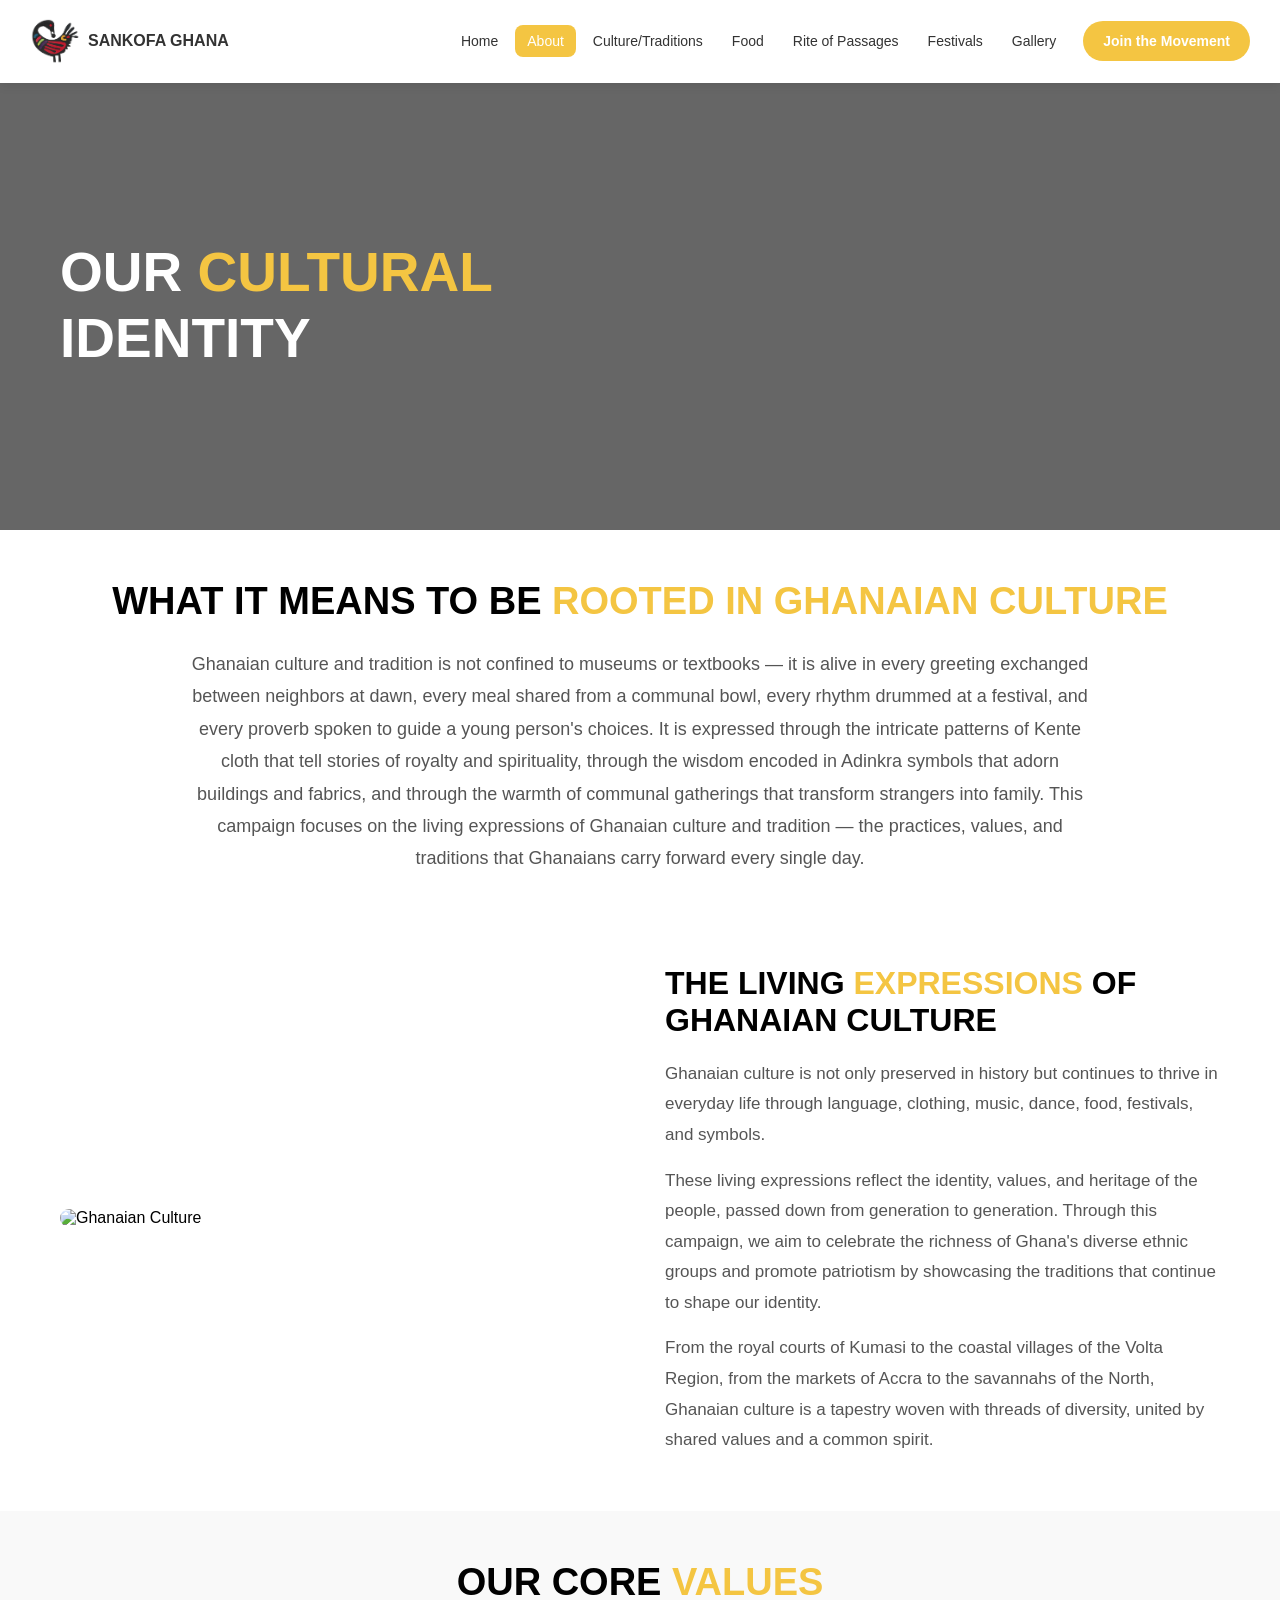
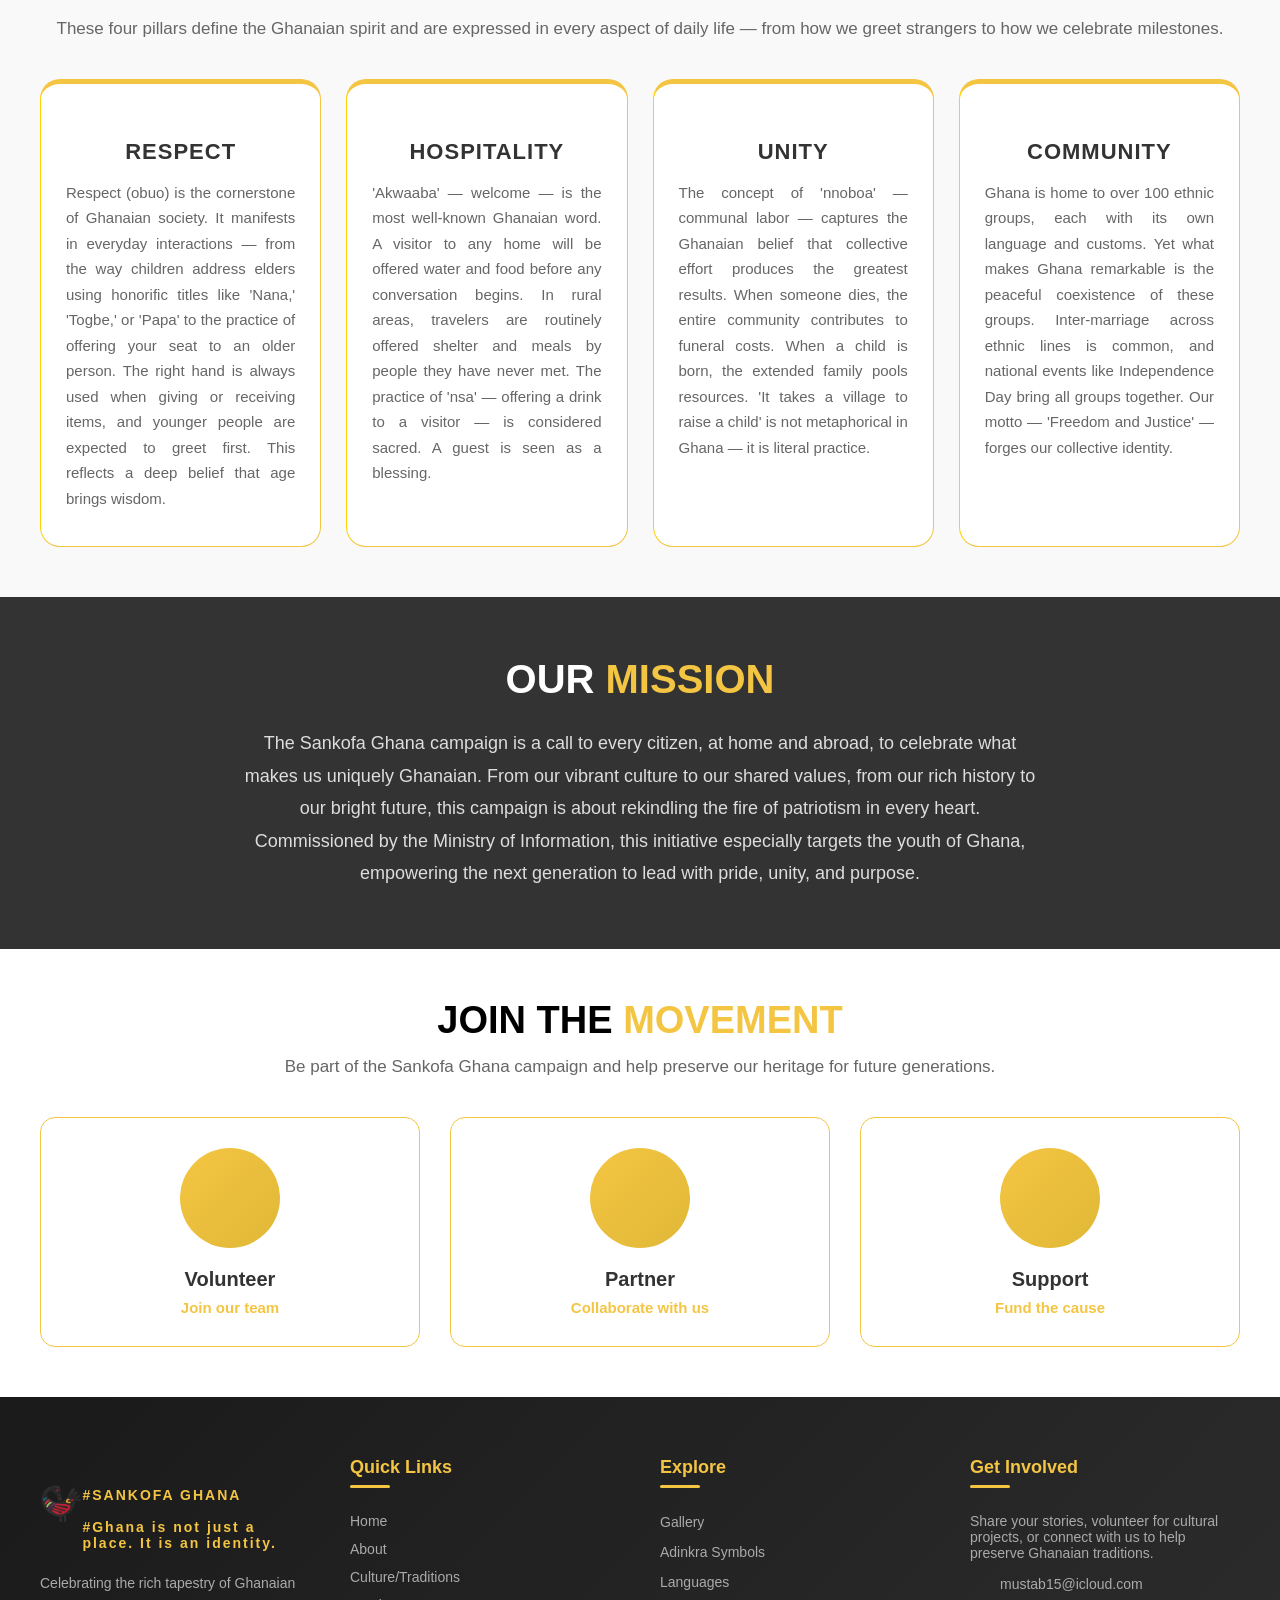
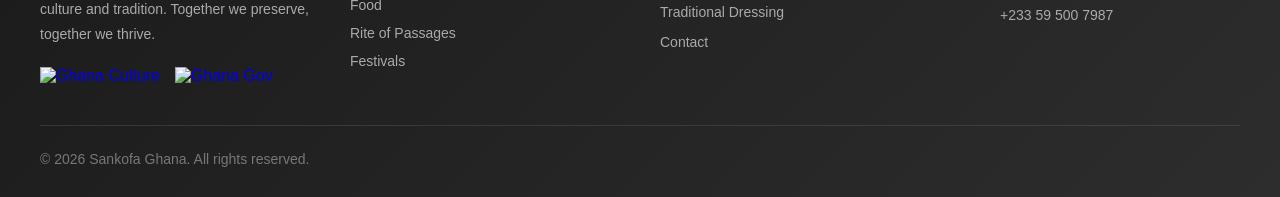
==== mustabpearson/about.html @ 35c7aae7 "Add files via upload" ====
<!DOCTYPE html>
<html lang="en">
<head>
    <meta charset="UTF-8">
    <meta name="viewport" content="width=device-width, initial-scale=1.0">
    <title>About - Sankofa Ghana</title>
    <link rel="stylesheet" href="style.css">
    <link rel="shortcut icon" href="https://micahmandesign.com/wp-content/uploads/2019/06/thebrandghcolblackstar-copy.jpg" type="image/x-icon">
    <link rel="stylesheet" href="https://cdnjs.cloudflare.com/ajax/libs/font-awesome/7.0.1/css/all.min.css" integrity="sha512-2SwdPD6INVrV_lHTZbO2nodKhrnDdJK9/kg2XD1r9uGqPo1cUbujc+IYdlYdEErWNu69gVcYgdxlmVmzTWnetw==" crossorigin="anonymous" referrerpolicy="no-referrer" />
    <style>
    </style>
</head>
<body>
    <div class="maiinn">
        <header class="navbar">
            <div class="logo">
                <a href="index.html">
                    <div class="logoimg">
                        <img src="images/Sankofa-removebg-preview.png" alt="" height="50px" width="50px"> 
                    </div>
                </a>
                <div class="logoname">
                    <h5>SANKOFA GHANA</h5>
                </div>
            </div>
            <div class="hamburger" onclick="toggleMenu()">
                <span></span>
                <span></span>
                <span></span>
            </div>
            <nav id="nav-menu">
                <a href="index.html">Home</a>
                <a href="about.html">About</a>
                <div class="dropdown">
                    <a href="/culture.html" class="dropbtn" onclick="toggleDropdown()">Culture/Traditions</a>
                    <!-- <a href="culture.html" class="dropbtn"onclick="toggleDropdown(event)">Culture/Traditions ▾</a> -->
                    
                    <div class="dropdown-content">
                        <a href="symbols.html">Symbolism & Arts</a>
                        <a href="lang.html">Language & Communication</a>
                        <a href="music.html">Performing Arts</a>
                        <a href="dressing.html">Traditional Dressing</a>
                    </div>
                </div>
                <a href="food.html">Food</a>
                <!-- <a href="rites.html">Rite of Passages</a> -->
                <a href="rites.html">Rite of Passages</a>
                <a href="festivals.html">Festivals</a>
                <a href="gallery.html">Gallery</a>
                <!-- <a href="contact.html">Contact</a> -->
                <a href="contact.html" class="nav-btn">Join the Movement</a>
            </nav>
        </header>
    </div>

    <section class="about-hero-section">
        <div>
            <h1>OUR <span>CULTURAL</span><br>IDENTITY</h1>
        </div>
    </section>

    <section class="about-intro">
        <h1>WHAT IT MEANS TO BE <span>ROOTED IN GHANAIAN CULTURE</span></h1>
        <p>Ghanaian culture and tradition is not confined to museums or textbooks — it is alive in every greeting exchanged between neighbors at dawn, every meal shared from a communal bowl, every rhythm drummed at a festival, and every proverb spoken to guide a young person's choices. It is expressed through the intricate patterns of Kente cloth that tell stories of royalty and spirituality, through the wisdom encoded in Adinkra symbols that adorn buildings and fabrics, and through the warmth of communal gatherings that transform strangers into family. This campaign focuses on the living expressions of Ghanaian culture and tradition — the practices, values, and traditions that Ghanaians carry forward every single day.</p>
    </section>

    <section class="about-section">
        <div class="about-section-img">
            <img src="https://i.pinimg.com/1200x/21/7e/c6/217ec6be988486e1b277c424a03be944.jpg" alt="Ghanaian Culture">
        </div>
        <div class="about-section-text">
            <h2>THE LIVING <span>EXPRESSIONS</span> OF GHANAIAN CULTURE</h2>
            <p>Ghanaian culture is not only preserved in history but continues to thrive in everyday life through language, clothing, music, dance, food, festivals, and symbols.</p>
            <p>These living expressions reflect the identity, values, and heritage of the people, passed down from generation to generation. Through this campaign, we aim to celebrate the richness of Ghana's diverse ethnic groups and promote patriotism by showcasing the traditions that continue to shape our identity.</p>
            <p>From the royal courts of Kumasi to the coastal villages of the Volta Region, from the markets of Accra to the savannahs of the North, Ghanaian culture is a tapestry woven with threads of diversity, united by shared values and a common spirit.</p>
        </div>
    </section>

    <section class="values-section">
        <div class="values-header">
            <h1>OUR CORE <span>VALUES</span></h1>
            <p>These four pillars define the Ghanaian spirit and are expressed in every aspect of daily life — from how we greet strangers to how we celebrate milestones.</p>
        </div>
        <div class="values-grid">
            <div class="value-card">
                <i class="fa-solid fa-hand-sparkles"></i>
                <h3>RESPECT</h3>
                <p>Respect (obuo) is the cornerstone of Ghanaian society. It manifests in everyday interactions — from the way children address elders using honorific titles like 'Nana,' 'Togbe,' or 'Papa' to the practice of offering your seat to an older person. The right hand is always used when giving or receiving items, and younger people are expected to greet first. This reflects a deep belief that age brings wisdom.</p>
            </div>
            <div class="value-card">
                <i class="fa-solid fa-heart"></i>
                <h3>HOSPITALITY</h3>
                <p>'Akwaaba' — welcome — is the most well-known Ghanaian word. A visitor to any home will be offered water and food before any conversation begins. In rural areas, travelers are routinely offered shelter and meals by people they have never met. The practice of 'nsa' — offering a drink to a visitor — is considered sacred. A guest is seen as a blessing.</p>
            </div>
            <div class="value-card">
                <i class="fa-solid fa-people-group"></i>
                <h3>UNITY</h3>
                <p>The concept of 'nnoboa' — communal labor — captures the Ghanaian belief that collective effort produces the greatest results. When someone dies, the entire community contributes to funeral costs. When a child is born, the extended family pools resources. 'It takes a village to raise a child' is not metaphorical in Ghana — it is literal practice.</p>
            </div>
            <div class="value-card">
                <i class="fa-solid fa-earth-africa"></i>
                <h3>COMMUNITY</h3>
                <p>Ghana is home to over 100 ethnic groups, each with its own language and customs. Yet what makes Ghana remarkable is the peaceful coexistence of these groups. Inter-marriage across ethnic lines is common, and national events like Independence Day bring all groups together. Our motto — 'Freedom and Justice' — forges our collective identity.</p>
            </div>
        </div>
    </section>

    <section class="mission-section">
        <h1>OUR <span>MISSION</span></h1>
        <p>The Sankofa Ghana campaign is a call to every citizen, at home and abroad, to celebrate what makes us uniquely Ghanaian. From our vibrant culture to our shared values, from our rich history to our bright future, this campaign is about rekindling the fire of patriotism in every heart. Commissioned by the Ministry of Information, this initiative especially targets the youth of Ghana, empowering the next generation to lead with pride, unity, and purpose.</p>
    </section>

    <section class="team-section">
        <h1>JOIN THE <span>MOVEMENT</span></h1>
        <p>Be part of the Sankofa Ghana campaign and help preserve our heritage for future generations.</p>
        <div class="team-grid">
            <div class="team-card">
                <div class="card-icon"><i class="fa-solid fa-hand-holding-heart"></i></div>
                <h3>Volunteer</h3>
                <p>Join our team</p>
            </div>
            <div class="team-card">
                <div class="card-icon"><i class="fa-solid fa-handshake"></i></div>
                <h3>Partner</h3>
                <p>Collaborate with us</p>
            </div>
            <div class="team-card">
                <div class="card-icon"><i class="fa-solid fa-donate"></i></div>
                <h3>Support</h3>
                <p>Fund the cause</p>
            </div>
        </div>
    </section>


<footer>
    <div class="footer-container">
        <div class="footer-brand">
<div class="logo-section">
                <img src="images/Sankofa-removebg-preview.png" alt="Sankofa Ghana">
           
                   <h4 class="hashtag">#SANKOFA GHANA <br> <br>#Ghana is not just a place. It is an identity.</h4>
            </div>
            <p>Celebrating the rich tapestry of Ghanaian culture and tradition. Together we preserve, together we thrive.</p>
            <div class="footer-gov-logos">
                <a href="https://ghanaculture.gov.gh/" target="_blank">
                    <img src="https://ghanaculture.gov.gh/wp-content/uploads/2024/07/logo-demo.png" height="40px" alt="Ghana Culture">
                </a>
                <a href="https://www.ghana.gov.gh/ministries/66ff301772/" target="_blank">
                    <img src="https://www.ghana.gov.gh/static/images/logos/gov-logo.png" height="40px" alt="Ghana Gov">
                </a>
            </div>
        </div>
        
        <div class="footer-links">
            <h4>Quick Links</h4>
            <a href="index.html">Home</a>
            <a href="about.html">About</a>
            <a href="culture.html">Culture/Traditions</a>
            <a href="food.html">Food</a>
            <a href="rites.html">Rite of Passages</a>
            <a href="festivals.html">Festivals</a>
        </div>
        
        <div class="footer-categories">
            <h4>Explore</h4>
            <ul>
                <li><a href="gallery.html">Gallery</a></li>
                <li><a href="symbols.html">Adinkra Symbols</a></li>
                <li><a href="lang.html">Languages</a></li>
                <li><a href="dressing.html">Traditional Dressing</a></li>
                <li><a href="contact.html">Contact</a></li>
            </ul>
        </div>
        
        <div class="footer-contact">
            <h4>Get Involved</h4>
            <p>Share your stories, volunteer for cultural projects, or connect with us to help preserve Ghanaian traditions.</p>
            <p><i class="fa-solid fa-envelope"></i> mustab15@icloud.com</p>
            <p><i class="fa-solid fa-phone"></i> +233 59 500 7987</p>
          
        </div>
    </div>
    
    <div class="footer-bottom">
        <p align="">&copy; 2026 Sankofa Ghana. All rights reserved.</p>
   
    </div>
</footer>
    <script>
function toggleMenu() {
        var nav = document.getElementById('nav-menu');
        nav.classList.toggle('active');
    }
    
    function toggleDropdown(event) {
        event.preventDefault();
        event.stopPropagation();
        var dropdown = event.currentTarget.parentElement;
        dropdown.classList.toggle('active');
    }
    
    document.addEventListener('DOMContentLoaded', function() {
        var currentPage = window.location.pathname.split('/').pop() || 'index.html';
        var navLinks = document.querySelectorAll('#nav-menu a');
        
        navLinks.forEach(function(link) {
            var href = link.getAttribute('href');
            if (href === currentPage || (currentPage === '' && href === 'index.html')) {
                link.classList.add('active');
            }
        });
    });
</script>
</body>
</html>
---- mustabpearson/style.css ----
* {
  margin: 0;
  padding: 0;
  scroll-behavior: smooth;
  box-sizing: border-box;
  font-family: Arial, sans-serif;
  text-decoration: none;
  ;
}

html, body {
    max-width: 100%;
    overflow-x: hidden;
}

a:hover {
    color: #f4c542;
}

.dish-card:hover, .tradition-card:hover, .modern-card:hover, .gallery-item:hover, .lang-card:hover, .goal-card:hover, .value-card:hover, .symbol-card:hover, .dance-card:hover, .patriotism-card:hover, .festival-card:hover, .rite-card:hover, .food-card:hover {
    border-color: #f4c542 !important;
    box-shadow: 0 8px 25px rgba(244, 197, 66, 0.4) !important;
    transform: translateY(-5px);
}

@keyframes fadeInUp {
    from {
        opacity: 0;
        transform: translateY(40px);
    }
    to {
        opacity: 1;
        transform: translateY(0);
    }
}

@keyframes fadeInLeft {
    from {
        opacity: 0;
        transform: translateX(-40px);
    }
    to {
        opacity: 1;
        transform: translateX(0);
    }
}

@keyframes fadeInRight {
    from {
        opacity: 0;
        transform: translateX(40px);
    }
    to {
        opacity: 1;
        transform: translateX(0);
    }
}

@keyframes fadeIn {
    from { opacity: 0; }
    to { opacity: 1; }
}

@keyframes scaleIn {
    from {
        opacity: 0;
        transform: scale(0.9);
    }
    to {
        opacity: 1;
        transform: scale(1);
    }
}

.animate-fade-in-up {
    animation: fadeInUp 0.8s ease forwards;
}

.animate-fade-in-left {
    animation: fadeInLeft 0.8s ease forwards;
}

.animate-fade-in-right {
    animation: fadeInRight 0.8s ease forwards;
}

.animate-fade-in {
    animation: fadeIn 0.8s ease forwards;
}

.animate-scale-in {
    animation: scaleIn 0.6s ease forwards;
}

.delay-1 { animation-delay: 0.1s; }
.delay-2 { animation-delay: 0.2s; }
.delay-3 { animation-delay: 0.3s; }
.delay-4 { animation-delay: 0.4s; }
.delay-5 { animation-delay: 0.5s; }

html {
    scroll-behavior: smooth;
}

::selection {
    background: #f4c542;
    color: white;
}


.navbar {
  display: flex;
  position: fixed;
  z-index: 10000;
  left: 0;
  top: 0;
  width: 100%;
  justify-content: space-between;
  align-items: center;
  padding: 12px 30px;
  background: #fff;
  box-shadow: 0 2px 10px rgba(0,0,0,0.1);
  font-size: 14px;
  font-family: Arial, sans-serif;
}

.logo {
  display: flex;
  align-items: center;
  font-weight: bold;
  font-size: 18px;
}
.logoimg {
  display: flex;
  align-items: center;
}
.logoname h5 {
  margin-left: 8px;
  font-size: 16px;
  color: #333;
}

nav {
  display: flex;
  align-items: center;
  gap: 5px;
  font-family: Arial, sans-serif;
}

nav a {
  text-decoration: none;
  color: #333;
  padding: 8px 12px;
  border-radius: 8px;
  font-size: 14px;
  font-weight: 500;
  white-space: nowrap;
  transition: all 0.3s ease;
}

nav a:hover {
  background: #f4c542;
  color: white;
}

nav a.active {
  background: #f4c542;
  color: white;
}

.dropdown {
  position: relative;
  display: inline-block;
}

.dropdown-content {
  display: none;
  position: absolute;
  background-color: #fff;
  min-width: 200px;
  box-shadow: 0 8px 20px rgba(0,0,0,0.15);
  z-index: 1000;
  border-radius: 10px;
  overflow: hidden;
  top: 100%;
  left: 0;
  padding: 8px 0;
}

.dropdown-content a {
  color: #333;
  padding: 12px 20px;
  text-decoration: none;
  display: block;
  font-size: 14px;
  transition: all 0.2s ease;
}

.dropdown:hover .dropdown-content {
  display: block;
}

.dropdown-content {
  pointer-events: none;
}

.dropdown:hover .dropdown-content {
  pointer-events: auto;
}

.dropdown:hover .dropbtn {
  background: #f4c542;
  color: white;
}

.dropdown-content a:hover {
  background-color: #f4c542;
  color: white;
  padding-left: 25px;
}

.dropbtn {
  position: relative;
  z-index: 2;
}

.nav-btn {
  background: #f4c542;
  border: none;
  padding: 10px 20px;
  border-radius: 8px;
  cursor: pointer;
  font-weight: bold;
  font-size: 14px;
  transition: 0.3s;
  white-space: nowrap;
}

.nav-btn:hover {
    background: #e0b837;
    transform: translateY(-2px);
}

.hamburger {
    display: none;
    cursor: pointer;
    font-size: 24px;
    padding: 8px 12px;
    order: 3;
    color: #333;
    border-radius: 5px;
    flex-direction: column;
    gap: 4px;
    transition: background 0.3s ease;
}

.hamburger:hover {
    background: #f4c542;
}

.hamburger span {
    display: block;
    width: 25px;
    height: 3px;
    background: #333;
    border-radius: 2px;
    transition: background 0.3s ease;
}

.hamburger:hover span {
    background: white;
}

@media (max-width: 768px) {
    .hamburger {
        display: flex !important;
    }
    .navbar {
        flex-wrap: wrap;
        padding: 10px 15px;
        position: fixed !important;
    }
    .navbar .logo {
        order: 1;
    }
    .navbar .nav-btn {
        order: 2;
    }
    .navbar .hamburger {
        display: flex !important;
        order: 3;
    }
    nav {
        order: 4;
        width: 100%;
        display: none;
        flex-direction: column;
        align-items: flex-start;
        padding: 15px 0;
        position: absolute;
        top: 100%;
        left: 0;
        background: white;
        box-shadow: 0 5px 15px rgba(0,0,0,0.1);
    }
    nav.active {
        display: flex;
    }
    nav a {
        padding: 12px 0;
        width: 100%;
        font-size: 16px;
        border-bottom: 1px solid #eee;
    }
    .dropdown {
        width: 100%;
    }
    .dropdown-content {
        position: static;
        box-shadow: none;
        padding-left: 20px;
        max-height: 0;
        overflow: hidden;
        transition: max-height 0.3s ease, padding 0.3s ease;
        background: #f9f9f9;
    }
    .dropdown.active .dropdown-content {
        max-height: 500px;
        padding: 10px 15px;
    }
    .dropdown > .dropbtn {
        display: flex;
        justify-content: space-between;
        align-items: center;
        width: 100%;
        cursor: pointer;
        touch-action: manipulation;
    }
    .dropbtn {
        cursor: pointer;
        touch-action: manipulation;
        -webkit-tap-highlight-color: transparent;
    }
    }
    .dropdown-content a {
        padding: 10px 15px;
    }
    .nav-btn {
        display: inline-block;
        text-align: center;
        padding: 12px 20px;
        background: #f4c542;
        color: white;
        text-decoration: none;
        border-radius: 25px;
        font-weight: bold;
        margin-left: 10px;
    }
}

@media (max-width: 1200px) {
    .navbar {
        padding: 10px 20px;
    }
    nav a {
        font-size: 13px;
        padding: 6px 10px;
    }
    .nav-btn {
        padding: 8px 15px;
        font-size: 13px;
    }
}

@media (max-width: 992px) {
    .navbar {
        flex-wrap: wrap;
        gap: 10px;
    }
    nav {
        order: 3;
        width: 100%;
        justify-content: center;
        flex-wrap: wrap;
    }
    nav a {
        font-size: 12px;
        padding: 5px 8px;
    }
}
@media (max-width: 576px) {
    .navbar {
        flex-direction: row;
        align-items: center;
        justify-content: space-between;
        position: fixed !important;
    }
    .logo {
        margin-left: 0;
    }
    .hamburger {
        display: block;
    }
    nav {
        display: none;
        position: absolute;
        top: 60px;
        left: 0;
        width: 100%;
        background: white;
        flex-direction: column;
        padding: 15px;
        box-shadow: 0 5px 15px rgba(0,0,0,0.1);
    }
    nav.active {
        display: flex;
    }
    nav a {
        font-size: 14px;
        padding: 10px 15px;
        width: 100%;
    }
    .dropdown-content {
        position: static;
        box-shadow: none;
    }
}
.img img {
  border-radius: 40px;
  max-width: 100%;
  height: auto;
}
img {
    max-width: 100%;
    height: auto;
}
.hero {
  position: relative;
  height: 100vh;
  background:linear-gradient(rgba(0, 0, 0, 0.55), rgba(0, 0, 0, 0.55), rgba(0, 0, 0, 0.55)), url(images/gh.png) no-repeat center center/cover;
  /* display: flex; */
  align-items: center;
  
}
.two i {
 padding: 50px;

}
span {
  color: #e0b837;
}

.hero-content {
  position: relative;
  color: white;
padding-top: 250px;
  margin-left: 120px;
  opacity: 0;
  animation: mus 1s ease forwards;
  animation-delay: 1ms;
}



.hero h1 {
  font-size: 85px;
font-family: ;
  /* font-family: system-ui, -apple-system, BlinkMacSystemFont, 'Segoe UI', Roboto, Oxygen, Ubuntu, Cantarell, 'Open Sans', 'Helvetica Neue', sans-serif; */
  line-height: 1.1;
}

.hero h1 span {
  color: #f4c542;
}


.hero p {
  margin: 20px 0;
  line-height: 1.6;
  font-size: 20px;
  color: #ddd;
  width: 500px;
}

.buttons {
  margin-top: 20px;
}

.first {
  background: #f4c542;
  border: none;
  padding: 12px 22px;
  margin-right: 12px;
  border-radius: 6px;
  cursor: pointer;
  font-weight: bold;
  transition: 0.3s;
}

.first a {
  color: white !important;
  text-decoration: none;
}

.first:hover {
  background: #e0b837;
}

.second {
  background: transparent;
  border: 1px solid white;
  color: white;
  padding: 12px 30px;
  border-radius: 10px;
  cursor: pointer;
  transition: 0.3s;
}

.second:hover {
  background: white;
  color: black;
}


.hashtag {
  margin-top: 30px;
  letter-spacing: 2px;
  color: #f4c542;
  font-size: 14px;
  font-weight: bold;
}
@keyframes mus { 
    from {
        opacity: 0;
        transform: translateY(20px);
    }
    to {
        opacity: 1;
         transform: translateY(0);
    }
}

.statistics {
    background-color: black;
    height: 150px;
    padding-left: 200px;
    display: flex;
}
.statistics h1 {
     color: #f4c542;
    /* padding: 50px 90px 0 120px; */
    padding-top: 20px;
      opacity: 0;
  animation: mus 1s ease forwards;
  animation-delay: 1ms;
     font-size: 35px;
}
.statistics h3 {
    color: rgb(136, 133, 133);
    font-size: 20px;
padding: 20px 100px 0 0;
 
}
span {
    color: #f4c542;
}
#mission {
    display: flex;
   padding: 120px;
    gap: 80px;
    height: 100vh;
    margin-bottom: ;
}
.mission-container h1 {
    padding: 30px 0 0 30px;
    font-size: 40px;
      opacity: 0;
  animation: mus 1s ease forwards;
  animation-delay: 1ms;
}
.mission-container p  {
    width: 500px;
   padding: 30px 0 0 30px;
   font-weight: lighter;
   color: rgb(122, 120, 120);
   font-size: 20px;
}
.mission-container span {
  color: #f4c542;
}


.statistic {
  background: #f4c54222;
  backdrop-filter: blur(5px);
  -webkit-backdrop-filter: blur(5px);
    height: 250px;
    padding-left: 200px;
    display: flex;
    border: 1px solid #9d7800;
    padding-top: ;
}

.statistic img {
    padding-top: 80px;
      padding-left: 65px;
}
.statistic h1 {
     color: #f4c542;
    /* padding: 50px 90px 0 120px; */
    padding-top: 10px;
color: black;
  padding-left: 45px;
     font-size: 20px;
}
.statistic h3 {
    color: rgb(136, 133, 133);
    font-size: 15px;
padding: 20px 100px 0 0;
 
}
#about {
  height: 90vh;
position: relative;
top: 50px;
 
  font-size: 20px;
}
#explore h1 {
  padding: 25px;
}
#explore p {
  color: rgb(79, 76, 76);
}
.imgabout {
  height: 300px;
}
.imgabout h1 {
  padding-top: 60px;
}

.imgabout h1 {
  /* padding-top: 120px; */
  padding-top: 90px;

  
  
}

 .linee {
       position: relative;
        top: 10px;
        border-radius: 10px;
        left: 40%;
 height: 0px;
        width: 200px;
  border: 4px solid; 
  border-image: linear-gradient(to right, #f31828, #ffd100, #006b3f) 1;
}
 .line {
       position: relative;
        top: 10px;
        border-radius: 10px;
        left: 42%;
 height: 0px;
        width: 200px;
  border: 4px solid; 
  border-image: linear-gradient(to right, #f31828, #ffd100, #006b3f) 1;
}
.aboutcontent {
  padding: 70px;
  padding-left: 100px;
  gap: 30px;
  display: flex;
}
.firstbox p {padding: 10px;
  width: 600px;
  font-size: 18px;
}
.firstbox h1 {
  padding: 20px;
}

.statisti {
    background-color: black;
    height: 190px;
    position: relative;
    top: 50px;
    bottom: 450px;
    padding-left: 200px;
    margin-bottom: 20px;
    display: flex;

}
.statisti h1 {
     color: #f4c542;
    /* padding: 50px 90px 0 120px; */
    padding-top: 60px;
    padding-left: 0px;
      opacity: 0;
  animation: mus 1s ease forwards;
  animation-delay: 1ms;
     font-size: 20px;
}
.statisti h3 {
    color: rgb(136, 133, 133);
    font-size: 20px;
padding: 20px 120px 0 0;

 
}
.imgabout h1 {
  
}
.imgabout p {
  padding: 20px;
  margin-bottom: 20px;
}


.goals-container {
  display: grid;
  grid-template-columns: repeat(3, 1fr);
  gap: 25px;
 margin-left: 40px;
 margin-right: 30px;
 margin-bottom: 130px;
}


.goal-card {
 
  background: #ffffff;
  padding: 20px;
  border-radius: 12px;
  border: 1px solid #e0b837;
  transition: all 0.3s ease;
}


.goal-card:hover {
  transform: translateY(-8px);
  background-color: #ddaf2f32;
  backdrop-filter: blur(10px);
  -webkit-backdrop-filter: (10px);
}


.icon {
  width: 45px;
  height: 45px;
  border-radius: 10px;
  display: flex;
  align-items: center;
  justify-content: center;
  font-size: 20px;
  margin-bottom: 15px;
  margin-left: 40px;
  
}


.icon.red {
  background: rgba(200, 16, 46, 0.1);
  color: #C8102E;
}

.icon.green {
  background: rgba(0, 107, 63, 0.1);
  color: #006B3F;
}

.icon.gold {
   background: rgba(0, 107, 63, 0.1);
  color: #b89600;
}

.goal-card h3 {
  font-size: 20px;
  margin-bottom: 8px;
  margin-left: 30px;
  font-weight: 600;
}

.goal-card p {
  font-size: 15px;
  color: #555;

}



.ministry-section {
  padding: 120px 60px;

background-color: #ddaf2f32;
  backdrop-filter: blur(10px);
  -webkit-backdrop-filter: (10px);
}


.ministry-container {
  display: grid;
  grid-template-columns: 1fr 1fr;
  gap: 50px;
  align-items: center;
}

.ministry-image img {
  width: 97%;
  height: 60%;
  border-radius: 20px;
  position: relative;
  left: 0;
  top: 60px;
  
}

.ministry-content h2 {
  font-size: 2rem;
  line-height: 1.2;
  margin-top: 30px;
  margin-left: 30px;
  margin-bottom: 15px;
}

.ministry-content h2 span {
  color: #FFD700;
  font-weight: 700;
}


.message-box {
  border-left: 4px solid #FFD700;
  padding-left: 20px;
}

.message-box p {
  font-size: 18px;
  color: #555;
  margin-bottom: px;
  line-height: 1.6;
}


.message-box h4 {
  margin-top: 20px;
  font-size: 30px;
  font-weight: 600;
}
#myculture {
  
}
.culture-main {
  padding: 50px 40px;
}

.culture-grid {
  display: grid;
  grid-template-columns: repeat(3, 1fr);
  gap: 25px;
}

.culture-box-food {
  background: linear-gradient(rgba(0, 0, 0, 0.55), rgba(0, 0, 0, 0.55), rgba(0, 0, 0, 0.55)),  url(images/f79bde1a35d6306aa586dcd76ee88578-removebg-preview.png);
  padding: 30px;
  border-radius: 12px;
  border: 1px solid #eee;
  text-align: left;
    animation: foodSlide 5s infinite;
  background-size: cover;
  background-position: center;
  transition: 0.3s ease;
}

@keyframes foodSlide {
  0% {
    background-image:linear-gradient(rgba(0, 0, 0, 0.55), rgba(0, 0, 0, 0.55), rgba(0, 0, 0, 0.55)), url('https://i.pinimg.com/736x/64/0f/a5/640fa50ae043144aecaa950cde4f5ade.jpg');
  }
  33% {
    background-image: linear-gradient(rgba(0, 0, 0, 0.55), rgba(0, 0, 0, 0.55), rgba(0, 0, 0, 0.55)), url('https://i.pinimg.com/736x/a0/94/e6/a094e650124f0595a342b833a2e17b1a.jpg');
  }
  66% {
    background-image: linear-gradient(rgba(0, 0, 0, 0.55), rgba(0, 0, 0, 0.55), rgba(0, 0, 0, 0.55)),url('https://i.pinimg.com/736x/d6/d1/b7/d6d1b751ad7c7fdb2dfbd51b3fc6ff24.jpg');
  }
  100% {
    background-image: linear-gradient(rgba(0, 0, 0, 0.55), rgba(0, 0, 0, 0.55), rgba(0, 0, 0, 0.55)), url('https://i.pinimg.com/736x/60/bc/03/60bc0360b5a49822970091e25ff749ee.jpg');
  }
}
.culture-box-food:hover {
  transform: translateY(-8px);

}

.culture-box-food h3 {
  margin-bottom: 10px;
  font-size: 25px;
  color: white;
}

.culture-box-food p {
  font-size: 20px;
  color: white;
  margin-bottom: 20px;
}

.culture-box-lang {
  background: linear-gradient(rgba(0, 0, 0, 0.55), rgba(0, 0, 0, 0.55), rgba(0, 0, 0, 0.55)), url(images/languge.png);
  padding: 30px;
  border-radius: 12px;
  border: 1px solid #eee;
  text-align: left;
  transition: 0.3s ease;
}

.culture-box-lang:hover {
  transform: translateY(-8px);

}

.culture-box-lang h3 {
  margin-bottom: 10px;
  font-size: 25px;
  color: white;
}

.culture-box-lang p {
  font-size: 20px;
  color: white;
  margin-bottom: 20px;
}

.explore-btn {
  text-decoration: none;
  font-size: 25px;
  color: #e0b837;
  font-weight: 600;
  border-bottom: 2px solid ;

  border-image: linear-gradient(to right, #f31828, #ffd100, #006b3f) 1;
  padding-bottom: 2px;
  transition: 0.3s;
}

.explore-btn:hover {
  color: #006B3F;
  border-color: #006B3F;
}
 

.culture-box-dress {
  background: linear-gradient(rgba(0, 0, 0, 0.55), rgba(0, 0, 0, 0.55), rgba(0, 0, 0, 0.55)),  url(images/f79bde1a35d6306aa586dcd76ee88578-removebg-preview.png);
  padding: 30px;
  border-radius: 12px;
  border: 1px solid #eee;
  text-align: left;
    animation: dressSlide 8s infinite;
  background-size: cover;
  background-position: center;
  transition: 0.3s ease;
}

@keyframes dressSlide {
  0% {
    background-image:linear-gradient(rgba(0, 0, 0, 0.55), rgba(0, 0, 0, 0.55), rgba(0, 0, 0, 0.55)), url('https://i.pinimg.com/1200x/f2/da/99/f2da9979d9993eff053be19b9e7087bc.jpg');
  }
  33% {
    background-image: linear-gradient(rgba(0, 0, 0, 0.55), rgba(0, 0, 0, 0.55), rgba(0, 0, 0, 0.55)), url('https://i.pinimg.com/1200x/77/eb/9e/77eb9e5bc61b8a451e99d7a4f4608497.jpg');
  }
    66% {
    background-image: linear-gradient(rgba(0, 0, 0, 0.55), rgba(0, 0, 0, 0.55), rgba(0, 0, 0, 0.55)),url('https://i.pinimg.com/1200x/8a/cd/2f/8acd2fd8782536c920fde9a0973d5e8e.jpg');
  }
  100% {
    background-image: linear-gradient(rgba(0, 0, 0, 0.55), rgba(0, 0, 0, 0.55), rgba(0, 0, 0, 0.55)), url('https://i.pinimg.com/1200x/3a/20/4d/3a204d4947e7b4b5459235c5e47d9b9f.jpg');
  }
}

.culture-box-dress {

  padding: 30px;
  border-radius: 12px;
  border: 1px solid #eee;
  text-align: left;
  transition: 0.3s ease;
}

.culture-box-dress:hover {
  transform: translateY(-8px);

}

.culture-box-dress h3 {
  margin-bottom: 10px;
  font-size: 25px;
  color: white;
}

.culture-box-dress p {
  font-size: 20px;
  color: white;
  margin-bottom: 20px;
}

.culture-box-dress:hover {
  transform: translateY(-8px);

}





.culture-box-musicanddance {
  background: linear-gradient(rgba(0, 0, 0, 0.55), rgba(0, 0, 0, 0.55), rgba(0, 0, 0, 0.55)),  url(images/f79bde1a35d6306aa586dcd76ee88578-removebg-preview.png);
  padding: 30px;
  border-radius: 12px;
  border: 1px solid #eee;
  text-align: left;
    animation: musicSlide 8s infinite;
  background-size: cover;
  background-position: center;
  transition: 0.3s ease;
}

@keyframes musicSlide {
  0% {
    background-image:linear-gradient(rgba(0, 0, 0, 0.55), rgba(0, 0, 0, 0.55), rgba(0, 0, 0, 0.55)), url('https://i.pinimg.com/1200x/2a/ea/c9/2aeac9d8d5db899cbc4340717578fc98.jpg');
  }
  33% {
    background-image: linear-gradient(rgba(0, 0, 0, 0.55), rgba(0, 0, 0, 0.55), rgba(0, 0, 0, 0.55)), url('https://i.pinimg.com/1200x/a1/1c/62/a11c6260c802fd078d505a9d87f8cbdd.jpg');
  }
    66% {
    background-image: linear-gradient(rgba(0, 0, 0, 0.55), rgba(0, 0, 0, 0.55), rgba(0, 0, 0, 0.55)),url('https://i.pinimg.com/736x/88/d8/58/88d85896125d811cf024c87971a25f1f.jpg');
  }
  100% {
    background-image: linear-gradient(rgba(0, 0, 0, 0.55), rgba(0, 0, 0, 0.55), rgba(0, 0, 0, 0.55)), url('https://i.pinimg.com/1200x/e0/58/4c/e0584ce6f9a955fdc602ff1cdc18376b.jpg');
  }
}

.culture-box-musicanddance {

  padding: 30px;
  border-radius: 12px;
  border: 1px solid #eee;
  text-align: left;
  transition: 0.3s ease;
}

.culture-box-musicanddance:hover {
  transform: translateY(-8px);

}

.culture-box-musicanddance h3 {
  margin-bottom: 10px;
  font-size: 25px;
  color: white;
}

.culture-box-musicanddance p {
  font-size: 20px;
  color: white;
  margin-bottom: 20px;
}

.culture-box-musicanddance:hover {
  transform: translateY(-8px);

}



.culture-box-festival {
   border-radius: 12px;
  border: 1px solid #eee;
  text-align: left;
    animation: festivalSlide 8s infinite;
  background-size: cover;
  background-position: center;
  transition: 0.3s ease;
}

@keyframes festivalSlide {
  0% {
    background-image:linear-gradient(rgba(0, 0, 0, 0.698), rgba(0, 0, 0, 0.55), rgba(0, 0, 0, 0.55)), url('https://i.pinimg.com/1200x/2c/12/71/2c127122fff391921f415e1788672667.jpg');
  }
  33% {
    background-image: linear-gradient(rgba(0, 0, 0, 0.698), rgba(0, 0, 0, 0.55), rgba(0, 0, 0, 0.55)), url('https://i.pinimg.com/736x/59/10/b8/5910b81ded2a9f805855455b4417b7b6.jpg');
  }
    66% {
    background-image: linear-gradient(rgba(0, 0, 0, 0.698), rgba(0, 0, 0, 0.55), rgba(0, 0, 0, 0.55)),url('https://i.pinimg.com/1200x/fb/ec/a4/fbeca423824542e27fc5a65c5610cb06.jpg');
  }
  100% {
    background-image: linear-gradient(rgba(0, 0, 0, 0.698), rgba(0, 0, 0, 0.55), rgba(0, 0, 0, 0.55)), url('https://i.pinimg.com/736x/b8/82/ab/b882ab995e2ae677ee20a893ff62a072.jpg');
  }
}

.culture-box-festival {

  padding: 30px;
  border-radius: 12px;
  border: 1px solid #eee;
  text-align: left;
  transition: 0.3s ease;
}

.culture-box-festival :hover {
  transform: translateY(-8px);

}

.culture-box-festival h3 {
  margin-bottom: 10px;
  font-size: 25px;
  color: white;
}

.culture-box-festival p {
  font-size: 20px;
  color: white;
  margin-bottom: 20px;
}

.culture-box-festival:hover {
  transform: translateY(-8px);

}
 



.culture-box-festiva {
   border-radius: 12px;
  border: 1px solid #eee;
  text-align: left;
    animation: festivaSlide 8s infinite;
  background-size: cover;
  background-position: center;
  transition: 0.3s ease;
}

@keyframes festivaSlide {
  0% {
    background-image:linear-gradient(rgba(0, 0, 0, 0.698), rgba(0, 0, 0, 0.55), rgba(0, 0, 0, 0.55)), url('https://encrypted-tbn0.gstatic.com/images?q=tbn:ANd9GcTkOrzETWr2LtEGJQmcNese9l3Yz9U_A0JfRA&s');
  }
  33% {
    background-image: linear-gradient(rgba(0, 0, 0, 0.698), rgba(0, 0, 0, 0.55), rgba(0, 0, 0, 0.55)), url('https://encrypted-tbn0.gstatic.com/images?q=tbn:ANd9GcS1aeXXAK3nwQ9pVixsgACza-blXzFh4Gb8yw&s');
  }
    66% {
    background-image: linear-gradient(rgba(0, 0, 0, 0.698), rgba(0, 0, 0, 0.55), rgba(0, 0, 0, 0.55)),url('https://www.kanaga-at.com/wp-content/uploads/2021/07/ghana_cerimonia_dipo_foto_a._pappone.jpg');
  }
  100% {
    background-image: linear-gradient(rgba(0, 0, 0, 0.698), rgba(0, 0, 0, 0.55), rgba(0, 0, 0, 0.55)), url('https://weddors.com/wp-content/uploads/2021/02/traditional-marriage-in-ghana.jpeg');
  }
}

.culture-box-festiva {

  padding: 30px;
  border-radius: 12px;
  border: 1px solid #eee;
  text-align: left;
  transition: 0.3s ease;
}

.culture-box-festiva :hover {
  transform: translateY(-8px);

}

.culture-box-festiva h3 {
  margin-bottom: 10px;
  font-size: 25px;
  color: white;
}

.culture-box-festiva p {
  font-size: 20px;
  color: white;
  margin-bottom: 20px;
}

.culture-box-festiva:hover {
  transform: translateY(-8px);

}
 

.culture-box-adinkra {
   border-radius: 12px;
  border: 1px solid #eee;
  text-align: left;
    animation: adinkraSlide 8s infinite;
  background-size: cover;
  background-position: center;
  transition: 0.3s ease;
}

@keyframes adinkraSlide {
  0% {
    background-image:linear-gradient(rgba(0, 0, 0, 0.637), rgba(0, 0, 0, 0.55), rgba(0, 0, 0, 0.55)), url('https://i.pinimg.com/1200x/70/b0/4d/70b04dd9a93fb82a51aa28a96600f467.jpg');
      background-size: cover;
  background-position: center;
  }
  33% {
    background-image: linear-gradient(rgba(0, 0, 0, 0.55), rgba(0, 0, 0, 0.55), rgba(0, 0, 0, 0.55)), url('https://i.pinimg.com/736x/80/a2/74/80a274fbe66c51c58eace3490378ebe8.jpg');
    background-size: cover;
  background-position: center;
  }
    66% {
    background-image: linear-gradient(rgba(0, 0, 0, 0.55), rgba(0, 0, 0, 0.55), rgba(0, 0, 0, 0.55)),url('https://i.pinimg.com/736x/c2/08/79/c20879dad78fe200dc0bbec4190fdba2.jpg');
    background-size: cover;
  background-position: center;
  }
  100% {
    background-image: linear-gradient(rgba(0, 0, 0, 0.55), rgba(0, 0, 0, 0.55), rgba(0, 0, 0, 0.55)), url('https://i.pinimg.com/736x/f1/fc/48/f1fc486ba4997bcd7c33eef77e33bec0.jpg');
    background-size: cover;
  background-position: center;
  }
}

.culture-box-adinkra {

  padding: 30px;
  border-radius: 12px;
  border: 1px solid #eee;
  text-align: left;
  transition: 0.3s ease;
}

.culture-box-adinkra :hover {
  transform: translateY(-8px);

}

.culture-box-adinkra h3 {
  margin-bottom: 10px;
  font-size: 25px;
  color: white;
}

.culture-box-adinkra p {
  font-size: 20px;
  color: white;
  margin-bottom: 20px;
}

.culture-box-rites {
  grid-column: span 2;
  background: linear-gradient(135deg, #006b3f 0%, #004d2e 100%);
  padding: 30px;
  border-radius: 20px;
  color: white;
  transition: all 0.3s ease;
}

.culture-box-rites:hover {
  transform: translateY(-8px);
}

.culture-box-rites h3 {
  font-size: 28px;
  margin-bottom: 15px;
}

.culture-box-rites p {
  font-size: 20px;
  color: white;
  margin-bottom: 20px;
}

.culture-box-festival:hover {
  transform: translateY(-8px);

}

#myfood {
  color: white;
  background-color: black;
  min-height: 150vh;
  border: 2px solid;
    border-image: linear-gradient(to right, #f31828, #ffd100, #006b3f) 1;
}

.cuisine {
  display: flex;
  padding: 30px;
}
.cuisine p {
  width: 600px;
  padding: 40px;
}
.cuisine h1 {
    text-shadow:
     1px 0 red,
    -1px 0 red,
     0 1px yellow,
     0 -1px yellow,
     1px 1px green,
    -1px -1px green;
}
.cuisine img {
  border-radius: 30px;
}
.cuisine p {
  width: 680px;
  padding: 60PX;
}
.cuisine h1 {
    text-shadow:
     1px 0 red,
    -1px 0 red,
     0 1px yellow,
     0 -1px yellow,
     1px 1px green,
    -1px -1px green;

}
.cuisine img {
  border-radius: 40px;
}
.animate-left {
  opacity: 0;
  transform: translateX(-100px);
  animation: slideInLeft 1s forwards;
  animation-delay: 0.2s; 

}

.animate-right {
  opacity: 0;
  transform: translateX(100px);
  animation: slideInRight 1s forwards;
 
}


@keyframes slideInLeft {
  to {
    opacity: 1;
    transform: translateX(0);
  }
}

@keyframes slideInRight {
  to {
    opacity: 1;
    transform: translateX(0);
  }
}


.btn-food button {
  background: #f4c542;
  border: none;
  padding: 18px 24px;
  border-radius: 10px;
  cursor: pointer;
  font-weight: bold;
  text-decoration: none;

  transition: 0.3s;
  font-size: 15px;
}
.btn-food button a {
  color: white;
  text-decoration: none;

}

.btn-food button a :hover {

  color: #e0b837;
  
}
.btn-food button:hover {
  background: green;
  color: #e0b837;
  
}
.btn-food {
position: relative;
left: 490px;
padding: 30px;
}
.hereabout {
      background:linear-gradient(rgba(0, 0, 0, 0.55), rgba(0, 0, 0, 0.55), rgba(0, 0, 0, 0.55)), url(images/file_s9NCRfFVi7w54JgnHszsFm7N-removebg-preview.png) no-repeat center center/cover;
    height: 50vh;
    color: white;
}
.hereabout h1 {
    padding-top: 200px;
    padding-left: 40px;
    font-size: 60px;
}
.about-main {
    display: flex;
    padding: 40px;
    gap: 40px;
}
.main-explained  p {
    width: 550px;
    font-size: 17px;
    padding: 20px;
}
.main-explained  h1 {
    padding: 20px;
    font-size: 30px;
}
footer {
    background: linear-gradient(135deg, #1a1a1a 0%, #2d2d2d 100%);
    padding: 60px 40px 30px;
    color: #fff;
}

.footer-container {
    max-width: 1400px;
    margin: 0 auto;
    display: grid;
    grid-template-columns: repeat(4, 1fr);
    gap: 40px;
}

.footer-brand {
    grid-column: span 1;
}

.footer-brand .logo-section {
    display: flex;
    align-items: center;
    margin-bottom: 20px;
}

.footer-brand .logo-section img {
    width: 50px;
    height: 50px;
}

.footer-brand .logo-section h3 {
    font-size: 20px;
    margin-left: 12px;
    color: #f4c542;
}

.footer-brand p {
    color: #aaa;
    font-size: 14px;
    line-height: 1.8;
    margin-bottom: 20px;
}

.footer-gov-logos {
    display: flex;
    gap: 15px;
    flex-wrap: wrap;
}

.footer-gov-logos img {
    height: 40px;
    width: auto;
}

.footer-links h4,
.footer-categories h4,
.footer-contact h4 {
    font-size: 18px;
    margin-bottom: 25px;
    color: #f4c542;
    position: relative;
    padding-bottom: 10px;
}

.footer-links h4::after,
.footer-categories h4::after,
.footer-contact h4::after {
    content: '';
    position: absolute;
    bottom: 0;
    left: 0;
    width: 40px;
    height: 3px;
    background: #f4c542;
    border-radius: 2px;
}

.footer-links a {
    display: block;
    color: #aaa;
    text-decoration: none;
    font-size: 14px;
    margin-bottom: 12px;
    transition: all 0.3s ease;
}

.footer-links a:hover {
    color: #f4c542;
    padding-left: 8px;
}

.footer-categories ul {
    list-style: none;
}

.footer-categories ul li {
    margin-bottom: 12px;
}

.footer-categories ul li a {
    color: #aaa;
    text-decoration: none;
    font-size: 14px;
    transition: all 0.3s ease;
}

.footer-categories ul li a:hover {
    color: #f4c542;
}

.footer-contact p {
    color: #aaa;
    font-size: 14px;
    margin-bottom: 15px;
    display: flex;
    align-items: center;
    gap: 10px;
}

.footer-contact p i {
    color: #f4c542;
    width: 20px;
}

.social-icons {
    display: flex;
    gap: 12px;
    margin-top: 20px;
}

.social-icons a {
    width: 40px;
    height: 40px;
    background: rgba(244, 197, 66, 0.1);
    border-radius: 50%;
    display: flex;
    align-items: center;
    justify-content: center;
    color: #f4c542;
    font-size: 16px;
    transition: all 0.3s ease;
}

.social-icons a:hover {
    background: #f4c542;
    color: white;
    transform: translateY(-3px);
}

.footer-bottom {
    max-width: 1400px;
    margin: 40px auto 0;
    padding-top: 25px;
    border-top: 1px solid rgba(255,255,255,0.1);
    display: flex;
    justify-content: space-between;
    align-items: center;
    flex-wrap: wrap;
    gap: 15px;
}

.footer-bottom p {
    color: #777;
    font-size: 14px;
}

.footer-bottom .footer-legal {
    display: flex;
    gap: 20px;
}

.footer-bottom .footer-legal a {
    color: #777;
    text-decoration: none;
    font-size: 14px;
    transition: color 0.3s ease;
}

.footer-bottom .footer-legal a:hover {
    color: #f4c542;
}

@media (max-width: 1100px) {
    .footer-container {
        grid-template-columns: repeat(2, 1fr);
    }
}

@media (max-width: 768px) {
    footer {
        padding: 40px 20px 20px;
    }
    .footer-container {
        grid-template-columns: 1fr;
        gap: 30px;
    }
    .footer-bottom {
        flex-direction: column;
        text-align: center;
    }
}

#values {
    min-height: 90vh;
}
#values p {
    font-size: 20px;
}
.valueboxes {
    display: flex;
    flex-wrap: wrap;
    padding-left: 150px;
}
.valuecards {
    border: 1px solid #e0b837;
    height: 350px;
    margin: 0px;
    margin-right: 20px;
    padding: 20px;
    margin-bottom: 20px;
    width: 400px;
    border-radius: 20px;
}
.valuecards h6 {
    font-size: 15px;
    padding: 15px;
}
.culturenavs {
    padding-top: 90px;
    display: flex;
}
.lang-hero {
    background: linear-gradient(rgba(0, 0, 0, 0.6), rgba(0, 0, 0, 0.6)), url(images/languge.png) no-repeat center center/cover;
    height: 60vh;
    display: flex;
    align-items: center;
    justify-content: center;
    text-align: center;
    color: white;
    margin-top: 80px;
}
.lang-hero h1 {
    font-size: 50px;
    margin-bottom: 15px;
}
.lang-hero p {
    font-size: 20px;
    color: #ddd;
}
.lang-hero span {
    color: #f4c542;
}
#languages {
    padding: 50px 40px;
}
.lang-grid {
    display: grid;
    grid-template-columns: repeat(3, 1fr);
    gap: 25px;
    margin-top: 30px;
}
.lang-card {
    background: white;
    padding: 25px;
    border-radius: 15px;
    box-shadow: 0 5px 15px rgba(0,0,0,0.1);
    transition: 0.3s;
}
.lang-card:hover {
    transform: translateY(-10px);
}
.lang-icon {
    font-size: 40px;
    color: #f4c542;
    margin-bottom: 15px;
}
.lang-card h3 {
    font-size: 20px;
    margin-bottom: 10px;
    color: #333;
}
.lang-card p {
    color: #666;
    line-height: 1.6;
    font-size: 15px;
    margin-bottom: 12px;
}
.lang-region {
    display: inline-block;
    background: #f4c542;
    color: white;
    padding: 5px 15px;
    border-radius: 20px;
    font-size: 12px;
    font-weight: bold;
}
#patriotism-lang {
    background: linear-gradient(rgba(0, 0, 0, 0.85), rgba(0, 0, 0, 0.85)), url(images/gh.png) no-repeat center center/cover;
    padding: 60px 40px;
    color: white;
}
.patriotism-container {
    display: flex;
    gap: 40px;
    align-items: center;
}
.patriotism-text {
    flex: 2;
}
.patriotism-text h1 {
    font-size: 40px;
    margin-bottom: 20px;
}
.patriotism-text p {
    font-size: 17px;
    line-height: 1.7;
    color: #ddd;
    margin-bottom: 15px;
}
.patriotism-text span {
    color: #f4c542;
}
.patriotism-stats {
    flex: 1;
    display: flex;
    flex-direction: column;
    gap: 20px;
}
.stat-box {
    background: rgba(244, 197, 66, 0.2);
    border: 2px solid #f4c542;
    padding: 20px;
    border-radius: 15px;
    text-align: center;
}
.stat-box h2 {
    font-size: 35px;
    color: #f4c542;
    margin-bottom: 8px;
}
.stat-box p {
    font-size: 15px;
    color: #aaa;
}
@media (max-width: 900px) {
    .lang-grid {
        grid-template-columns: repeat(2, 1fr);
    }
    .patriotism-container {
        flex-direction: column;
    }
}
@media (max-width: 600px) {
    .lang-grid {
        grid-template-columns: 1fr;
    }
}

#gallery {
    padding: 80px 40px;
    background: #f9f9f9;
}

.gallery-header {
    text-align: center;
    margin-bottom: 40px;
}

.gallery-header h1 {
    font-size: 42px;
    margin-bottom: 15px;
    color: #333;
}

.gallery-header h1 span {
    color: #f4c542;
}

.gallery-header p {
    font-size: 18px;
    color: #666;
    max-width: 700px;
    margin: 0 auto;
}

.gallery-filters {
    display: flex;
    justify-content: center;
    flex-wrap: wrap;
    gap: 15px;
    margin-bottom: 40px;
}

.filter-btn {
    background: white;
    border: 2px solid #ddd;
    padding: 10px 25px;
    border-radius: 30px;
    font-size: 15px;
    cursor: pointer;
    transition: all 0.3s ease;
    font-weight: 500;
    color: #555;
}

.filter-btn:hover, .filter-btn.active {
    background: #f4c542;
    border-color: #f4c542;
    color: white;
}

.gallery-grid {
    display: grid;
    grid-template-columns: repeat(4, 1fr);
    gap: 20px;
    max-width: 1400px;
    margin: 0 auto;
}

.gallery-item {
    position: relative;
    border-radius: 15px;
    overflow: hidden;
    cursor: pointer;
    height: 280px;
    border: 3px solid transparent;
    transition: border-color 0.3s ease, box-shadow 0.3s ease;
}

.gallery-item:nth-child(1) { grid-row: span 2; }
.gallery-item:nth-child(6) { grid-row: span 2; }
.gallery-item:nth-child(9) { grid-row: span 2; }

.gallery-item img {
    width: 100%;
    height: 100%;
    object-fit: cover;
    transition: transform 0.5s ease;
}

.gallery-item:hover img {
    transform: scale(1.1);
    border: 3px solid #f4c542;
}

.gallery-overlay {
    position: absolute;
    bottom: 0;
    left: 0;
    right: 0;
    background: linear-gradient(transparent, rgba(0,0,0,0.8));
    padding: 30px 20px 20px;
    transform: translateY(100%);
    transition: transform 0.3s ease;
}

.gallery-item:hover .gallery-overlay {
    transform: translateY(0);
}

.gallery-overlay h3 {
    color: white;
    font-size: 20px;
    margin-bottom: 5px;
}

.gallery-overlay p {
    color: #f4c542;
    font-size: 14px;
}

@media (max-width: 1100px) {
    .gallery-grid {
        grid-template-columns: repeat(3, 1fr);
    }
    .gallery-item:nth-child(1), .gallery-item:nth-child(6), .gallery-item:nth-child(9) {
        grid-row: span 1;
    }
}

@media (max-width: 768px) {
    .gallery-grid {
        grid-template-columns: repeat(2, 1fr);
    }
}

@media (max-width: 500px) {
    .gallery-grid {
        grid-template-columns: 1fr;
    }
    .filter-btn {
        padding: 8px 18px;
        font-size: 14px;
    }
}

        .about-hero-section {
            background: linear-gradient(rgba(0, 0, 0, 0.6), rgba(0, 0, 0, 0.6)), url('https://i.pinimg.com/1200x/21/7e/c6/217ec6be988486e1b277c424a03be944.jpg') no-repeat center center/cover;
            height: 50vh;
            display: flex;
            align-items: center;
            padding-left: 60px;
            color: white;
            margin-top: 80px;
        }
        .about-hero-section h1 {
            font-size: 55px;
            line-height: 1.2;
        }
        .about-hero-section span {
            color: #f4c542;
        }
        
        .about-intro {
            padding: 50px 60px;
            text-align: center;
        }
        .about-intro h1 {
            font-size: 38px;
            margin-bottom: 25px;
        }
        .about-intro h1 span {
            color: #f4c542;
        }
        .about-intro p {
            font-size: 18px;
            line-height: 1.8;
            color: #555;
            max-width: 900px;
            margin: 0 auto;
        }
        
        .about-section {
            display: flex;
            padding: 40px 60px;
            gap: 50px;
            align-items: center;
        }
        .about-section-img {
            flex: 1;
        }
        .about-section-img img {
            border-radius: 20px;
            width: 100%;
        }
        .about-section-text {
            flex: 1;
        }
        .about-section-text h2 {
            font-size: 32px;
            margin-bottom: 20px;
        }
        .about-section-text h2 span {
            color: #f4c542;
        }
        .about-section-text p {
            font-size: 17px;
            line-height: 1.8;
            color: #555;
            margin-bottom: 15px;
        }
        
        .values-section {
            background: #f9f9f9;
            padding: 50px 40px;
        }
        .values-header {
            text-align: center;
            margin-bottom: 40px;
        }
        .values-header h1 {
            font-size: 38px;
            margin-bottom: 15px;
        }
        .values-header h1 span {
            color: #f4c542;
        }
        .values-header p {
            font-size: 17px;
            color: #666;
        }
        .values-grid {
            display: grid;
            grid-template-columns: repeat(4, 1fr);
            gap: 25px;
            max-width: 1400px;
            margin: 0 auto;
        }
        .value-card {
            background: white;
            padding: 35px 25px;
            border-radius: 20px;
            /* box-shadow: 0 5px 20px rgba(0,0,0,0.1); */
            text-align: center;
            transition: 0.3s;
            border-top: 5px solid #f4c542;
            border-left: 1px solid #ffd100;
            border-right: 1px solid #f4c542;
            border-bottom: 1px solid #f4c542;
            height: 100%;
        }
        .value-card:hover {
            transform: translateY(-10px);
            /* box-shadow: 0 10px 30px rgba(0,0,0,0.15); */
        }
        .value-card i {
            font-size: 45px;
            color: #f4c542;
            margin-bottom: 20px;
            display: block;
        }
        .value-card h3 {
            font-size: 22px;
            margin-bottom: 15px;
            color: #333;
            font-weight: 700;
            letter-spacing: 1px;
        }
        .value-card p {
            font-size: 15px;
            line-height: 1.7;
            color: #666;
            text-align: justify;
        }
        
        .mission-section {
            background: linear-gradient(rgba(0, 0, 0, 0.8), rgba(0, 0, 0, 0.8)), url('https://i.pinimg.com/1200x/8f/7e/f3/8f7ef3ecc4838ebcf4b41eaa7954b2a0.jpg') no-repeat center center/cover;
            padding: 60px 40px;
            color: white;
            text-align: center;
        }
        .mission-section h1 {
            font-size: 40px;
            margin-bottom: 25px;
        }
        .mission-section h1 span {
            color: #f4c542;
        }
        .mission-section p {
            font-size: 18px;
            line-height: 1.8;
            max-width: 800px;
            margin: 0 auto;
            color: #ddd;
        }
        
        .team-section {
            padding: 50px 40px;
            text-align: center;
        }
        .team-section h1 {
            font-size: 38px;
            margin-bottom: 15px;
        }
        .team-section h1 span {
            color: #f4c542;
        }
        .team-section > p {
            font-size: 17px;
            color: #666;
            margin-bottom: 40px;
        }
        .team-grid {
            display: grid;
            grid-template-columns: repeat(3, 1fr);
            gap: 30px;
            max-width: 1200px;
            margin: 0 auto;
        }
        .team-card {
            /* background: #e0b837; */
            padding: 30px;
            border-radius: 15px;
            border: 1px solid #f4c542;
            /* box-shadow: 0 5px 15px rgba(0,0,0,0.1); */
            text-align: center;
        }
        .team-card .card-icon {
            width: 100px;
            height: 100px;
            background: linear-gradient(135deg, #f4c542, #e0b837);
            border-radius: 50%;
            display: flex;
            align-items: center;
            justify-content: center;
            margin: 0 auto 20px;
        }
        .team-card .card-icon i {
            font-size: 40px;
            color: white;
        }
        .team-card h3 {
            font-size: 20px;
            margin-bottom: 8px;
            color: #333;
        }
        .team-card p {
            font-size: 15px;
            color: #f4c542;
            font-weight: bold;
        }
        
        @media (max-width: 1100px) {
            .values-grid {
                grid-template-columns: repeat(2, 1fr);
            }
        }
        @media (max-width: 900px) {
            .about-section {
                flex-direction: column;
                padding: 30px 20px;
            }
            .team-grid {
                grid-template-columns: 1fr;
            }
        }
        @media (max-width: 600px) {
            .values-grid {
                grid-template-columns: 1fr;
            }
            .about-hero-section h1 {
                font-size: 40px;
            }
        }

        .culture-hero {
            background: linear-gradient(rgba(0, 0, 0, 0.6), rgba(0, 0, 0, 0.6)), url('https://i.pinimg.com/1200x/39/57/fb/3957fbe49e017a94db5b6f18abd277cd.jpg') no-repeat center center/cover;
            height: 60vh;
            display: flex;
            align-items: center;
            justify-content: center;
            text-align: center;
            color: white;
            margin-top: 80px;
        }
        .culture-hero h1 {
            font-size: 55px;
            margin-bottom: 15px;
        }
        .culture-hero p {
            font-size: 22px;
            color: #ddd;
        }
        .culture-hero span {
            color: #f4c542;
        }
        
        .culture-section {
            padding: 60px 40px;
        }
        
        .section-title {
            text-align: center;
            margin-bottom: 40px;
        }
        .section-title h2 {
            font-size: 38px;
            color: #333;
            margin-bottom: 15px;
        }
        .section-title h2 span {
            color: #f4c542;
        }
        .section-title p {
            font-size: 18px;
            color: #666;
            max-width: 700px;
            margin: 0 auto;
        }
        
        .traditions-grid {
            display: grid;
            grid-template-columns: repeat(3, 1fr);
            gap: 25px;
            max-width: 1200px;
            margin: 0 auto;
        }
        .tradition-card {
            background: #f4c54229;
            backdrop-filter: blur(10px);
            -webkit-backdrop-filter: blur(10px);
            padding: 30px;
            border-radius: 15px;
          border: 2px solid #FFD700;
            text-align: center;
            transition: 0.3s;
        }
        .tradition-card:hover {
            transform: translateY(-10px);
            border-color: #f4c542;
            box-shadow: 0 8px 25px rgba(244, 197, 66, 0.5);
        }
        .tradition-icon {
            font-size: 40px;
            color: #f4c542;
            margin-bottom: 15px;
        }
        .tradition-card h3 {
            font-size: 20px;
            margin-bottom: 12px;
            color: #333;
        }
        .tradition-card p {
            color: #666;
            line-height: 1.6;
            font-size: 15px;
        }
        .explore-link {
            display: inline-block;
            margin-top: 15px;
            color: #f4c542;
            font-weight: 600;
            text-decoration: none;
            font-size: 14px;
            transition: 0.3s;
        }
        .explore-link:hover {
            color: #e0b837;
            text-decoration: underline;
        }
        
        .culture-cta {
            background: linear-gradient(rgba(0,0,0,0.8), rgba(0,0,0,0.8)), url('https://i.pinimg.com/1200x/8f/7e/f3/8f7ef3ecc4838ebcf4b41eaa7954b2a0.jpg') no-repeat center center/cover;
            padding: 80px 40px;
            text-align: center;
            color: white;
        }
        .culture-cta h2 {
            font-size: 38px;
            margin-bottom: 20px;
        }
        .culture-cta p {
            font-size: 18px;
            color: #ddd;
        }
        
        .content-block {
            display: flex;
            gap: 50px;
            align-items: center;
            max-width: 1200px;
            margin: 0 auto;
            padding: 40px 0;
        }
        .content-block.reverse {
            flex-direction: row-reverse;
        }
        .content-text {
            flex: 1;
        }
        .content-text h2 {
            font-size: 36px;
            margin-bottom: 20px;
            color: #333;
        }
        .content-text h2 span {
            color: #f4c542;
        }
        .content-text p {
            font-size: 17px;
            line-height: 1.8;
            color: #555;
            margin-bottom: 15px;
        }
        .content-image {
            flex: 1;
        }
        .content-image img {
            border-radius: 20px;
            width: 100%;
        }
        
        .etiquette-grid {
            display: grid;
            grid-template-columns: repeat(2, 1fr);
            gap: 25px;
            max-width: 1100px;
            margin: 0 auto;
        }
        .etiquette-card {
            background: white;
            padding: 30px;
            border-radius: 15px;
            box-shadow: 0 5px 15px rgba(0,0,0,0.1);
        }
        .etiquette-card h3 {
            font-size: 22px;
            margin-bottom: 12px;
            color: #333;
        }
        .etiquette-card p {
            color: #666;
            line-height: 1.7;
            font-size: 15px;
        }
        .etiquette-card .example {
            margin-top: 15px;
            padding: 15px;
            background: #f9f9f9;
            border-left: 4px solid #f4c542;
            font-style: italic;
            color: #555;
        }
        
        .performing-grid {
            display: grid;
            grid-template-columns: repeat(3, 1fr);
            gap: 25px;
            max-width: 1200px;
            margin: 0 auto;
        }
        .performing-card {
            background: white;
            padding: 30px;
            border-radius: 15px;
            box-shadow: 0 5px 15px rgba(0,0,0,0.1);
            text-align: center;
        }
        .performing-card i {
            font-size: 40px;
            color: #f4c542;
            margin-bottom: 15px;
        }
        .performing-card h3 {
            font-size: 20px;
            margin-bottom: 10px;
        }
        .performing-card p {
            font-size: 15px;
            color: #666;
        }
        
        @media (max-width: 900px) {
            .traditions-grid, .performing-grid {
                grid-template-columns: repeat(2, 1fr);
            }
            .content-block {
                flex-direction: column;
            }
            .content-block.reverse {
                flex-direction: column;
            }
            .etiquette-grid {
                grid-template-columns: 1fr;
            }
        }
        @media (max-width: 600px) {
            .traditions-grid, .performing-grid {
                grid-template-columns: 1fr;
            }
            .culture-hero h1 {
                font-size: 40px;
            }
        }

        .symbols-hero {
            background: linear-gradient(rgba(0, 0, 0, 0.6), rgba(0, 0, 0, 0.6)), url('https://i.pinimg.com/1200x/70/b0/4d/70b04dd9a93fb82a51aa28a96600f467.jpg') no-repeat center center/cover;
            height: 60vh;
            display: flex;
            align-items: center;
            justify-content: center;
            text-align: center;
            color: white;
            margin-top: 80px;
        }
        .symbols-hero h1 {
            font-size: 50px;
            margin-bottom: 15px;
        }
        .symbols-hero p {
            font-size: 20px;
            color: #ddd;
        }
        .symbols-hero span {
            color: #f4c542;
        }
        #symbols {
            padding: 50px 40px;
            background: #f9f9f9;
        }
        .symbols-grid {
            display: grid;
            grid-template-columns: repeat(3, 1fr);
            gap: 25px;
            margin-top: 30px;
        }
        .symbol-card {
            background: white;
            padding: 25px;
            border-radius: 15px;
            border: 2px solid transparent;
            text-align: center;
            transition: 0.3s;
        }
        .symbol-card:hover {
            transform: translateY(-10px);
            border-color: #f4c542;
            box-shadow: 0 8px 25px rgba(244, 197, 66, 0.4);
        }
        .symbol-icon {
            font-size: 40px;
            color: #f4c542;
            margin-bottom: 15px;
        }
        .symbol-img {
            width: 100%;
            height: 350px;
            margin-bottom: 15px;
            border-radius: 10px;
            overflow: hidden;
        }
        .symbol-img img {
            width: 100%;
            height: 100%;
            object-fit: cover;
        
        }
        .symbol-card h3 {
            font-size: 20px;
            margin-bottom: 10px;
            color: #333;
        }
        .symbol-card p {
            color: #666;
            line-height: 1.6;
            font-size: 15px;
        }
        .symbol-meaning {
            margin-top: 12px;
            padding-top: 12px;
            border-top: 2px solid #f4c542;
            font-style: italic;
            color: #f4c542;
            font-weight: bold;
        }
        #patriotism-symbols {
            /* background: linear-gradient(rgba(0, 0, 0, 0.8), rgba(0, 0, 0, 0.8)), url('https://i.pinimg.com/1200x/8f/7e/f3/8f7ef3ecc4838ebcf4b41eaa7954b2a0.jpg') no-repeat center center/cover; */
            padding: 60px 40px;
            /* color: white; */
            text-align: center;
        }
        .patriotism-symbols-content h1 {
            font-size: 40px;
            margin-bottom: 20px;
        }
        .patriotism-symbols-content span {
            color: #f4c542;
        }
        .patriotism-symbols-content p {
            font-size: 18px;
            line-height: 1.7;
            max-width: 800px;
            margin: 0 auto;
            /* color: #ddd; */
        }
        .national-symbols {
            display: flex;
            justify-content: center;
            gap: 30px;
            margin-top: 30px;
            flex-wrap: wrap;
        }
        .national-symbol-item {
            text-align: center;
            border: 1px solid gold;
            padding: 30px;
            border-radius: 15px;
            background-color: #f4c542;
        }
        .national-symbol-item i {
            font-size: 45px;
            color: #f4c542;
            margin-bottom: 12px;
        }
        .national-symbol-item h4 {
            font-size: 18px;
            margin-bottom: 8px;
        }
        .national-symbol-item p {
            font-size: 15px;
            /* color: #aaa; */
        }
        @media (max-width: 900px) {
            .symbols-grid {
                grid-template-columns: repeat(2, 1fr);
            }
        }
        @media (max-width: 600px) {
            .symbols-grid {
                grid-template-columns: 1fr;
            }
        }


        .gallery-page-hero {
            background: linear-gradient(rgba(0, 0, 0, 0.6), rgba(0, 0, 0, 0.6)), url('https://i.pinimg.com/1200x/f2/da/99/f2da9979d9993eff053be19b9e7087bc.jpg') no-repeat center center/cover;
            height: 50vh;
            display: flex;
            align-items: center;
            justify-content: center;
            text-align: center;
            color: white;
            margin-top: 80px;
        }
        .gallery-page-hero h1 {
            font-size: 55px;
            margin-bottom: 15px;
        }
        .gallery-page-hero span {
            color: #f4c542;
        }
        
        .gallery-section {
            padding: 60px 40px;
            max-width: 1400px;
            margin: 0 auto;
        }
        
        .gallery-filters {
            display: flex;
            justify-content: center;
            flex-wrap: wrap;
            gap: 15px;
            margin-bottom: 50px;
        }
        
        .filter-btn {
            background: white;
            border: 2px solid #ddd;
            padding: 12px 28px;
            border-radius: 30px;
            font-size: 15px;
            cursor: pointer;
            transition: all 0.3s ease;
            font-weight: 500;
            color: #555;
        }
        
        .filter-btn:hover, .filter-btn.active {
            background: #f4c542;
            border-color: #f4c542;
            color: white;
        }
        
        .gallery-grid {
            display: grid;
            grid-template-columns: repeat(4, 1fr);
            gap: 25px;
        }
        
        .gallery-item {
            position: relative;
            border-radius: 15px;
            overflow: hidden;
            cursor: pointer;
            height: 300px;
        }
        
        .gallery-item.large {
            grid-row: span 2;
            height: 625px;
        }
        
        .gallery-item img {
            width: 100%;
            height: 100%;
            object-fit: cover;
            transition: transform 0.5s ease;
        }
        
        .gallery-item:hover img {
            transform: scale(1.1);
        }
        
        .gallery-overlay {
            position: absolute;
            bottom: 0;
            left: 0;
            right: 0;
            background: linear-gradient(transparent, rgba(0,0,0,0.85));
            padding: 40px 25px 25px;
            transform: translateY(100%);
            transition: transform 0.4s ease;
        }
        
        .gallery-item:hover .gallery-overlay {
            transform: translateY(0);
        }
        
        .gallery-overlay h3 {
            color: white;
            font-size: 22px;
            margin-bottom: 8px;
        }
        
        .gallery-overlay p {
            color: #f4c542;
            font-size: 14px;
        }
        
        .video-item {
            position: relative;
        }
        
        .video-item::before {
            content: '';
            position: absolute;
            top: 50%;
            left: 50%;
            transform: translate(-50%, -50%);
            width: 60px;
            height: 60px;
            background: rgba(244, 197, 66, 0.9);
            border-radius: 50%;
            z-index: 2;
            display: flex;
            align-items: center;
            justify-content: center;
        }
        
        .video-item::after {
            content: '\f144';
            font-family: 'Font Awesome 6 Free';
            font-weight: 900;
            position: absolute;
            top: 50%;
            left: 50%;
            transform: translate(-50%, -50%);
            color: white;
            font-size: 24px;
            z-index: 3;
        }
        
        @media (max-width: 1100px) {
            .gallery-grid {
                grid-template-columns: repeat(3, 1fr);
            }
            .gallery-item.large {
                grid-row: span 1;
                height: 300px;
            }
        }
        
        @media (max-width: 768px) {
            .gallery-grid {
                grid-template-columns: repeat(2, 1fr);
            }
            .gallery-page-hero h1 {
                font-size: 40px;
            }
        }
        
        @media (max-width: 500px) {
            .gallery-grid {
                grid-template-columns: 1fr;
            }
            .gallery-filters {
                gap: 10px;
            }
            .filter-btn {
                padding: 10px 20px;
                font-size: 14px;
            }
        }

        .arts-hero {
            background: linear-gradient(rgba(0, 0, 0, 0.6), rgba(0, 0, 0, 0.6)), url('https://i.pinimg.com/1200x/2a/ea/c9/2aeac9d8d5db899cbc4340717578fc98.jpg') no-repeat center center/cover;
            height: 60vh;
            display: flex;
            align-items: center;
            justify-content: center;
            text-align: center;
            color: white;
            margin-top: 80px;
        }
        .arts-hero h1 {
            font-size: 50px;
            margin-bottom: 15px;
        }
        .arts-hero p {
            font-size: 20px;
            color: #ddd;
        }
        .arts-hero span {
            color: #f4c542;
        }
        #dance {
            padding: 50px 40px;
        }
        .dance-grid {
            display: grid;
            grid-template-columns: repeat(3, 1fr);
            gap: 25px;
            margin-top: 30px;
        }
        .dance-card {
            border-radius: 15px;
            overflow: hidden;
            position: relative;
            height: 300px;
            transition: 0.3s;
            border: 3px solid transparent;
        }
        .dance-card:hover {
            transform: scale(1.02);
            border-color: #f4c542;
            box-shadow: 0 8px 25px rgba(244, 197, 66, 0.4);
        }
        .dance-card::before {
            content: '';
            position: absolute;
            top: 0;
            left: 0;
            right: 0;
            bottom: 0;
            background: linear-gradient(rgba(0, 0, 0, 0.3), rgba(0, 0, 0, 0.8));
            z-index: 1;
        }
        .dance-content {
            position: absolute;
            bottom: 0;
            left: 0;
            right: 0;
            padding: 20px;
            color: white;
            z-index: 2;
        }
        .dance-content h3 {
            font-size: 24px;
            margin-bottom: 8px;
        }
        .dance-content p {
            font-size: 15px;
            color: #ddd;
        }
        .dance-card:nth-child(1) {
            background: url('https://i.pinimg.com/1200x/a1/1c/62/a11c6260c802fd078d505a9d87f8cbdd.jpg') no-repeat center center/cover;
        }
        .dance-card:nth-child(2) {
            background: url('https://i.pinimg.com/1200x/77/eb/9e/77eb9e5bc61b8a451e99d7a4f4608497.jpg') no-repeat center center/cover;
        }
        .dance-card:nth-child(3) {
            background: url('https://i.pinimg.com/1200x/8a/cd/2f/8acd2fd8782536c920fde9a0973d5e8e.jpg') no-repeat center center/cover;
        }
        .dance-card:nth-child(4) {
            background: url('https://i.pinimg.com/1200x/2c/12/71/2c127122fff391921f415e1788672667.jpg') no-repeat center center/cover;
        }
        .dance-card:nth-child(5) {
            background: url('https://i.pinimg.com/1200x/fb/ec/a4/fbeca423824542e27fc5a65c5610cb06.jpg') no-repeat center center/cover;
        }
        .dance-card:nth-child(6) {
            background: url('https://i.pinimg.com/1200x/3a/20/4d/3a204d4947e7b4b5459235c5e47d9b9f.jpg') no-repeat center center/cover;
        }
        #drums {
            background: #111;
            padding: 60px 40px;
            color: white;
        }
        .drums-content {
            display: flex;
            align-items: center;
            gap: 40px;
        }
        .drums-text {
            flex: 1;
        }
        .drums-text h1 {
            font-size: 40px;
            margin-bottom: 20px;
        }
        .drums-text span {
            color: #f4c542;
        }
        .drums-text p {
            font-size: 17px;
            line-height: 1.7;
            color: #aaa;
            margin-bottom: 15px;
        }
        .drums-image {
            flex: 1;
        }
        .drums-image img {
            border-radius: 20px;
            width: 100%;
        }
        #modern-music {
            padding: 50px 40px;
            background: #f9f9f9;
        }
        .modern-grid {
            display: grid;
            grid-template-columns: repeat(2, 1fr);
            gap: 25px;
            margin-top: 30px;
            max-width: 1100px;
            margin-left: auto;
            margin-right: auto;
            padding: 0 30px;
        }
        .modern-card {
            background: white;
            padding: 15px;
            border-radius: 12px;
            box-shadow: 0 5px 15px rgba(0,0,0,0.1);
            display: flex;
            align-items: center;
            gap: 15px;
        }
        .modern-card img {
            width: 120px;
            height: 120px;
            object-fit: cover;
            border-radius: 8px;
            flex-shrink: 0;
        }
        .modern-card-content {
            flex: 1;
            min-width: 0;
        }
        .modern-card h3 {
            font-size: 16px;
            margin-bottom: 5px;
            color: #333;
        }
        .modern-card p {
            color: #666;
            line-height: 1.4;
            font-size: 12px;
            margin: 0;
        }
        @media (max-width: 768px) {
            .modern-grid {
                grid-template-columns: 1fr;
                padding: 0 15px;
            }
            .modern-card {
                flex-direction: row;
                align-items: flex-start;
            }
            .modern-card img {
                width: 100px;
                height: 100px;
            }
        }
        @media (max-width: 600px) {
    .dance-grid {
        grid-template-columns: 1fr;
    }
}

@media (max-width: 1200px) {
    .hero-content {
        padding-top: 200px;
        margin-left: 60px;
    }
    .hero h1 {
        font-size: 65px;
    }
    .hero p {
        width: 400px;
        font-size: 18px;
    }
}

@media (max-width: 992px) {
    .hero-content {
        padding-top: 180px;
        margin-left: 40px;
        text-align: center;
    }
    .hero h1 {
        font-size: 55px;
    }
    .hero p {
        width: 100%;
        max-width: 500px;
        margin: 20px auto;
    }
    .buttons {
        display: flex;
        justify-content: center;
        gap: 15px;
    }
    .hashtag {
        text-align: center;
    }
}

@media (max-width: 768px) {
    .hero-content {
        padding-top: 150px;
        margin-left: 20px;
        margin-right: 20px;
    }
    .hero h1 {
        font-size: 42px;
    }
    .hero p {
        font-size: 16px;
    }
    .buttons {
        flex-direction: column;
        align-items: center;
        gap: 10px;
    }
    .first, .second {
        width: 100%;
        max-width: 250px;
    }
    .hashtag {
        font-size: 12px;
    }
}

@media (max-width: 576px) {
    .hero-content {
        padding-top: 120px;
    }
    .hero h1 {
        font-size: 32px;
    }
    .hashtag {
        font-size: 11px;
    }
}

@media (max-width: 1200px) {
    .statistics {
        padding-left: 100px;
        justify-content: center;
        gap: 40px;
    }
    .statistics h1 {
        font-size: 30px;
    }
    .statistics h3 {
        font-size: 16px;
    }
}

@media (max-width: 992px) {
    .statistics {
        height: auto;
        padding: 40px 20px;
        flex-wrap: wrap;
    }
    .statistics .one {
        flex: 1 1 45%;
        min-width: 150px;
        text-align: center;
        padding: 20px;
    }
    .statistics h1 {
        padding-top: 0;
    }
    .statistics h3 {
        padding: 10px 0 0 0;
    }
}

@media (max-width: 576px) {
    .statistics .one {
        flex: 1 1 100%;
    }
    .statistics h1 {
        font-size: 28px;
    }
}

@media (max-width: 1200px) {
    #mission {
        padding: 80px 40px;
        gap: 50px;
    }
    .mission-container h1 {
        font-size: 35px;
    }
    .mission-container p {
        width: 400px;
        font-size: 18px;
    }
    .img img {
        width: 100%;
        height: auto;
    }
}

@media (max-width: 992px) {
    #mission {
        flex-direction: column;
        height: auto;
        text-align: center;
    }
    .mission-container {
        text-align: center;
    }
    .mission-container h1, .mission-container p {
        padding-left: 0;
        width: 100%;
        max-width: 600px;
        margin: 0 auto;
    }
    .mission-container p {
        padding-top: 20px;
    }
    .img {
        width: 100%;
    }
    .img img {
        width: 100%;
        height: auto;
        border-radius: 20px;
    }
}

@media (max-width: 576px) {
    #mission {
        padding: 50px 20px;
    }
    .mission-container h1 {
        font-size: 28px;
    }
    .mission-container p {
        font-size: 16px;
    }
}

@media (max-width: 1200px) {
    #about {
        height: auto;
        padding-bottom: 50px;
    }
    .aboutcontent {
        padding: 40px 20px;
        gap: 30px;
    }
    .firstbox p {
        width: 100%;
        font-size: 16px;
    }
    .firstbox h1 {
        font-size: 28px;
    }
    .img img {
        width: 100%;
        height: auto;
    }
}

@media (max-width: 992px) {
    .aboutcontent {
        flex-direction: column-reverse;
        padding: 30px 20px;
    }
    .img {
        width: 100%;
    }
    .img img {
        width: 100%;
        height: auto;
        border-radius: 20px;
    }
    .firstbox {
        width: 100%;
    }
    .firstbox p {
        width: 100%;
    }
    .firstbox h1 {
        font-size: 26px;
    }
}

@media (max-width: 576px) {
    .aboutcontent {
        padding: 20px 15px;
    }
    .firstbox h1 {
        font-size: 22px;
    }
    .firstbox p {
        font-size: 15px;
        padding: 10px 0;
    }
}

@media (max-width: 1200px) {
    .statisti {
        padding-left: 100px;
        justify-content: center;
        gap: 40px;
    }
    .statisti h1 {
        font-size: 18px;
    }
    .statisti h3 {
        font-size: 16px;
        padding-right: 0;
    }
}

@media (max-width: 992px) {
    .statisti {
        height: auto;
        padding: 40px 20px;
        flex-wrap: wrap;
        margin-bottom: 100px;
    }
    .statisti .aboutone, .statisti .aaboutone {
        flex: 1 1 45%;
        min-width: 150px;
        text-align: center;
        padding: 20px;
    }
    .statisti h1 {
        padding-top: 0;
    }
    .statisti h3 {
        padding: 10px 0 0 0;
    }
}

@media (max-width: 576px) {
    .statisti .aboutone, .statisti .aaboutone {
        flex: 1 1 100%;
    }
    .statisti h1 {
        font-size: 16px;
    }
}

@media (max-width: 1200px) {
    .goals-container {
        margin: 0 20px 80px 20px;
    }
    .goal-card {
        padding: 15px;
    }
    .goal-card h3 {
        font-size: 18px;
        margin-left: 15px;
    }
    .goal-card p {
        font-size: 14px;
    }
    .icon {
        margin-left: 20px;
    }
}

@media (max-width: 992px) {
    .goals-container {
        grid-template-columns: repeat(2, 1fr);
    }
    .goal-card h3 {
        margin-left: 10px;
    }
    .icon {
        margin-left: 10px;
    }
}

@media (max-width: 576px) {
    .goals-container {
        grid-template-columns: 1fr;
    }
    .imgabout h1 {
        font-size: 28px;
    }
}

@media (max-width: 1200px) {
    .ministry-section {
        padding: 80px 40px;
    }
    .ministry-container {
        gap: 30px;
    }
    .ministry-image img {
        width: 100%;
        height: auto;
        top: 0;
    }
    .ministry-content h2 {
        font-size: 32px;
    }
}

@media (max-width: 992px) {
    .ministry-section {
        padding: 60px 20px;
    }
    .ministry-container {
        grid-template-columns: 1fr;
    }
    .ministry-image {
        order: 2;
    }
    .ministry-image img {
        display: none;
    }
    .ministry-content {
        order: 1;
        text-align: center;
    }
    .ministry-content h2 {
        margin-left: 0;
    }
    .message-box {
        border-left: none;
        border-top: 4px solid #FFD700;
        padding-left: 0;
        padding-top: 20px;
    }
}

@media (max-width: 1200px) {
    .culture-grid {
        grid-template-columns: repeat(2, 1fr);
    }
}

@media (max-width: 768px) {
    .culture-grid {
        grid-template-columns: 1fr;
    }
    .culture-main {
        padding: 30px 20px;
    }
    .culture-box-food, .culture-box-lang, .culture-box-dress, .culture-box-musicanddance, .culture-box-festival, .culture-box-adinkra, .culture-box-rites {
        padding: 25px;
    }
    .culture-box-food h3, .culture-box-lang h3, .culture-box-dress h3, .culture-box-musicanddance h3, .culture-box-festival h3, .culture-box-adinkra h3, .culture-box-rites h3 {
        font-size: 22px;
    }
    .culture-box-food p, .culture-box-lang p, .culture-box-dress p, .culture-box-musicanddance p, .culture-box-festival p, .culture-box-adinkra p, .culture-box-rites p {
        font-size: 18px;
    }
    .culture-box-rites {
        grid-column: span 1;
    }
}

@media (max-width: 768px) {
    .footer-container {
        grid-template-columns: repeat(2, 1fr);
    }
}

@media (max-width: 576px) {
    .footer-container {
        grid-template-columns: 1fr;
    }
}

.music-hero { 
    background: linear-gradient(135deg, #1a1a1a 0%, #2d2d2d 100%); 
    height: 50vh; 
    display: flex; 
    align-items: center; 
    justify-content: center; 
    text-align: center; 
    color: white; 
    margin-top: 80px; 
    padding: 30px;
}
.music-hero h1 { font-size: 52px; margin-bottom: 20px; }
.music-hero span { color: #f4c542; }
.music-hero p { font-size: 20px; color: #ccc; max-width: 850px; margin: 0 auto; line-height: 1.7; }

.music-section { padding: 70px 40px; }
.section-light { background: #fff; }
.section-gray { background: #f8f8f8; }

.section-header { text-align: center; margin-bottom: 50px; }
.section-header h2 { font-size: 36px; color: #333; margin-bottom: 15px; }
.section-header h2 span { color: #f4c542; }
.section-header p { font-size: 18px; color: #555; max-width: 750px; margin: 0 auto; line-height: 1.7; }

.intro-section {
    max-width: 900px;
    margin: 0 auto;
    text-align: center;
    background: #fff;
    padding: 45px;
    border-radius: 20px;
    box-shadow: 0 5px 25px rgba(0,0,0,0.08);
    border-left: 6px solid #f4c542;
}
.intro-section p { font-size: 19px; color: #444; line-height: 1.85; margin-bottom: 15px; }
.intro-section strong { color: #f4c542; }

.dance-detail {
    display: flex;
    gap: 50px;
    align-items: center;
    max-width: 1200px;
    margin: 0 auto 60px;
    background: white;
    border-radius: 25px;
    overflow: hidden;
    box-shadow: 0 8px 30px rgba(0,0,0,0.08);
}
.dance-detail.reverse { flex-direction: row-reverse; }
.dance-img { flex: 1; height: 380px; }
.dance-img img { width: 100%; height: 100%; object-fit: cover; }
.dance-content { flex: 1; padding: 45px; }
.dance-content .ethnic-tag {
    display: inline-block;
    background: #f4c542;
    color: #000;
    padding: 6px 16px;
    border-radius: 20px;
    font-size: 12px;
    font-weight: 700;
    margin-bottom: 15px;
}
.dance-content h3 { font-size: 30px; color: #222; margin-bottom: 20px; }
.dance-content .origin { 
    font-size: 15px; 
    color: #f4c542; 
    font-weight: 600; 
    margin-bottom: 15px;
    display: flex;
    align-items: center;
    gap: 8px;
}
.dance-content p { font-size: 16px; color: #555; line-height: 1.8; margin-bottom: 15px; }
.dance-content .significance {
    background: #f9f9f9;
    padding: 18px;
    border-radius: 12px;
    border-left: 4px solid #f4c542;
    margin-top: 15px;
}
.dance-content .significance h4 { font-size: 15px; color: #333; margin-bottom: 8px; }
.dance-content .significance p { font-size: 14px; color: #666; margin-bottom: 0; }

.instruments-header { text-align: center; margin-bottom: 50px; }
.instruments-header h2 { font-size: 36px; color: #333; margin-bottom: 15px; }
.instruments-header h2 span { color: #f4c542; }
.instruments-header p { font-size: 18px; color: #555; max-width: 700px; margin: 0 auto; }

.instrument-card {
    display: flex;
    gap: 40px;
    align-items: center;
    max-width: 1100px;
    margin: 0 auto 35px;
    background: white;
    border-radius: 20px;
    overflow: hidden;
    box-shadow: 0 5px 20px rgba(0,0,0,0.08);
}
.instrument-card.reverse { flex-direction: row-reverse; }
.instrument-img { width: 320px; height: 240px; flex-shrink: 0; }
.instrument-img img { width: 100%; height: 100%; object-fit: cover; }
.instrument-text { padding: 35px; flex: 1; }
.instrument-text h3 { font-size: 26px; color: #222; margin-bottom: 12px; }
.instrument-text p { font-size: 16px; color: #555; line-height: 1.75; }

.patriotism-box {
    text-align: center;
    max-width: 800px;
    margin: 70px auto 0;
    padding: 50px;
    background: linear-gradient(135deg, #1a1a1a 0%, #333 100%);
    border-radius: 25px;
    color: white;
}
.patriotism-box i { font-size: 50px; color: #f4c542; margin-bottom: 20px; display: block; }
.patriotism-box h3 { font-size: 28px; margin-bottom: 15px; color: #f4c542; }
.patriotism-box p { font-size: 18px; line-height: 1.8; }

@media (max-width: 1100px) {
    .dance-detail, .dance-detail.reverse { flex-direction: column; }
    .dance-img { width: 100%; height: 280px; }
    .dance-content { padding: 30px; }
    .instrument-card, .instrument-card.reverse { flex-direction: column; }
    .instrument-img { width: 100%; height: 220px; }
}
@media (max-width: 768px) {
    .music-hero { height: auto; padding: 60px 20px; }
    .music-hero h1 { font-size: 32px; }
    .music-hero p { font-size: 16px; }
    .music-section { padding: 50px 20px; }
    .intro-section { padding: 25px; }
    .intro-section p { font-size: 16px; }
    .section-header h2 { font-size: 28px; }
    .dance-content h3 { font-size: 24px; }
    .dance-content p { font-size: 15px; }
    .instrument-text h3 { font-size: 22px; }
    .instrument-text p { font-size: 15px; }
    .patriotism-box { padding: 30px; }
    .patriotism-box h3 { font-size: 22px; }
    .patriotism-box p { font-size: 16px; }
}
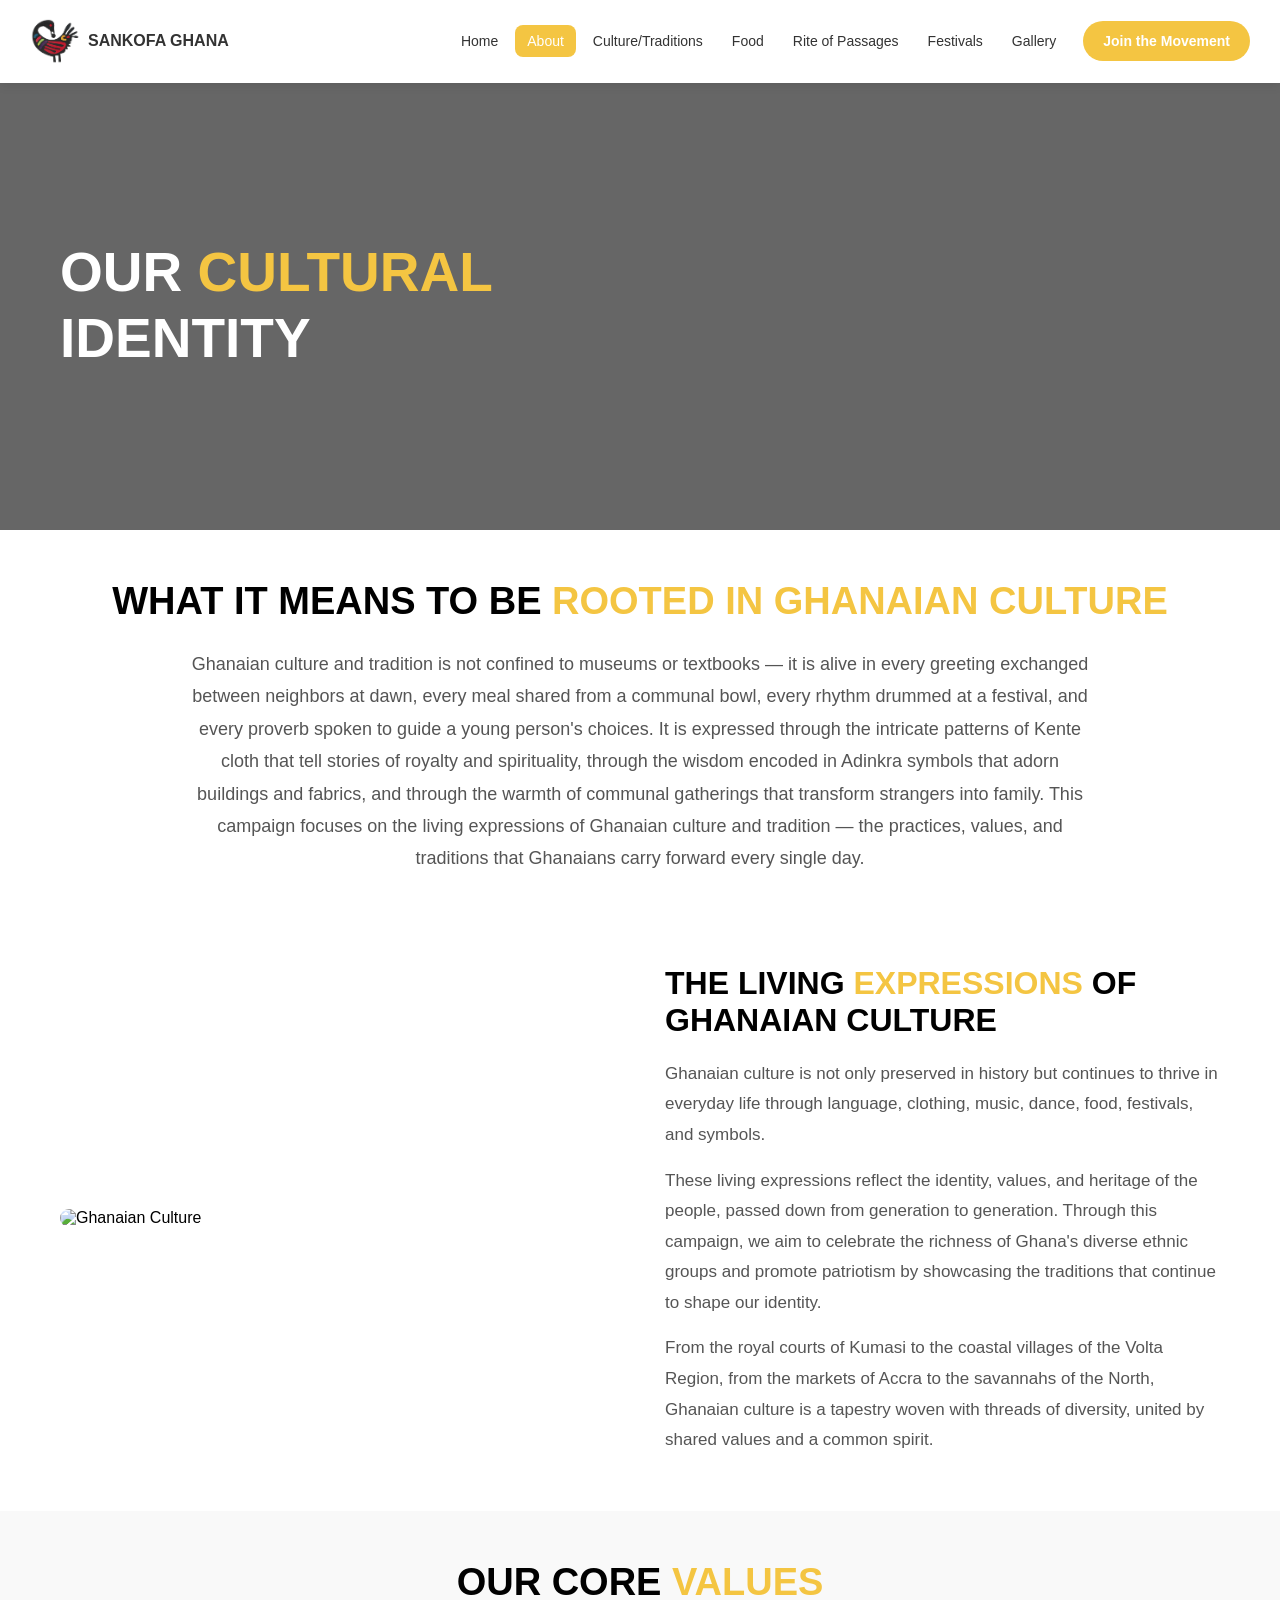
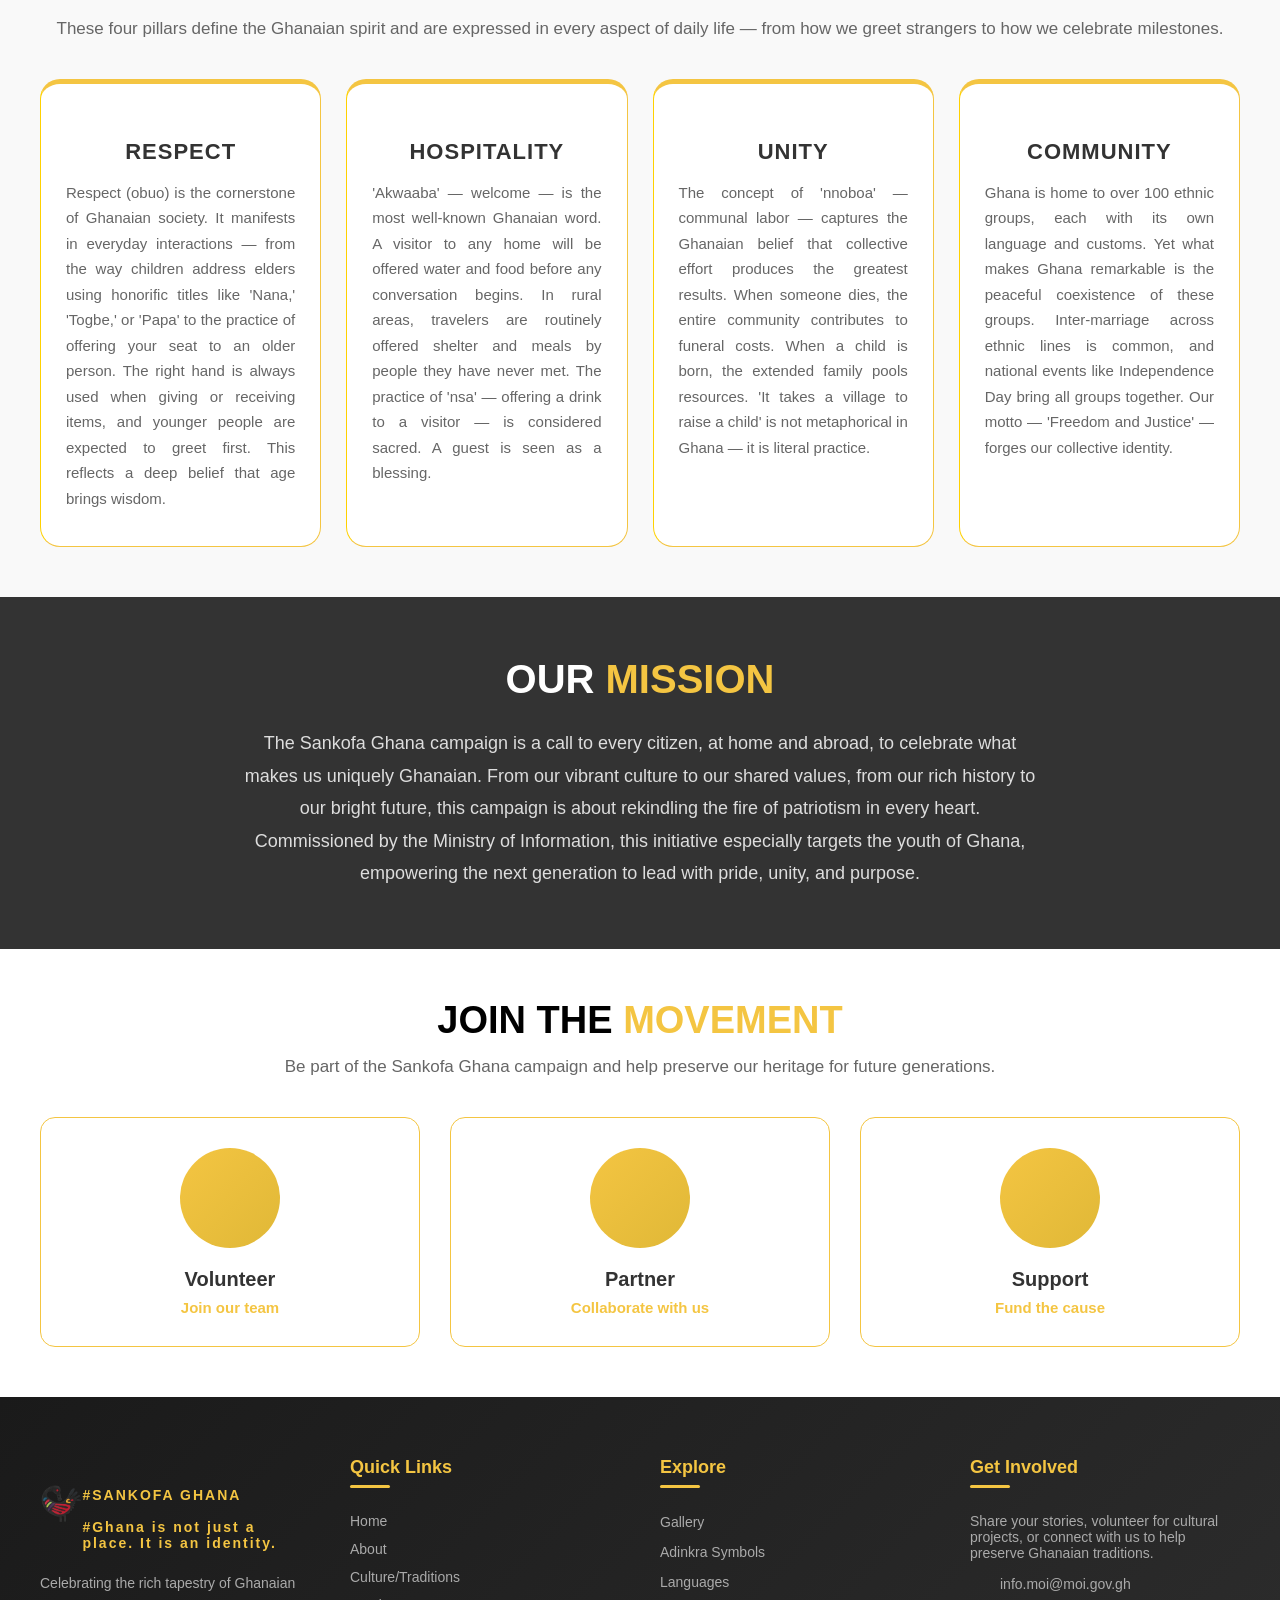
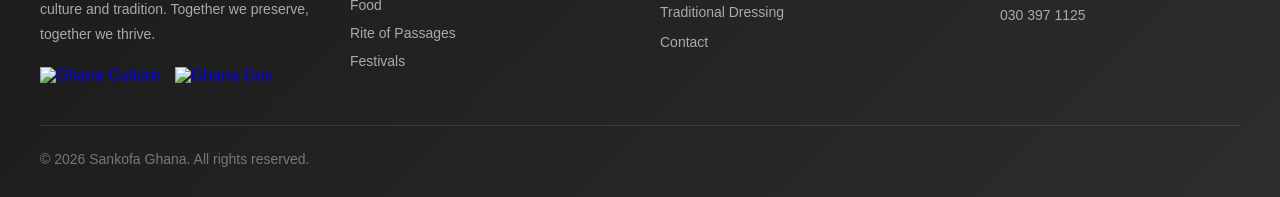
==== commit 08b523f9: "Add files via upload" ====
--- a/mustabpearson/about.html
+++ b/mustabpearson/about.html
@@ -176,8 +176,8 @@
         <div class="footer-contact">
             <h4>Get Involved</h4>
             <p>Share your stories, volunteer for cultural projects, or connect with us to help preserve Ghanaian traditions.</p>
-            <p><i class="fa-solid fa-envelope"></i> mustab15@icloud.com</p>
-            <p><i class="fa-solid fa-phone"></i> +233 59 500 7987</p>
+                       <p><i class="fa-solid fa-envelope"></i> info.moi@moi.gov.gh</p>
+            <p><i class="fa-solid fa-phone"></i> 030 397 1125</p>
           
         </div>
     </div>
